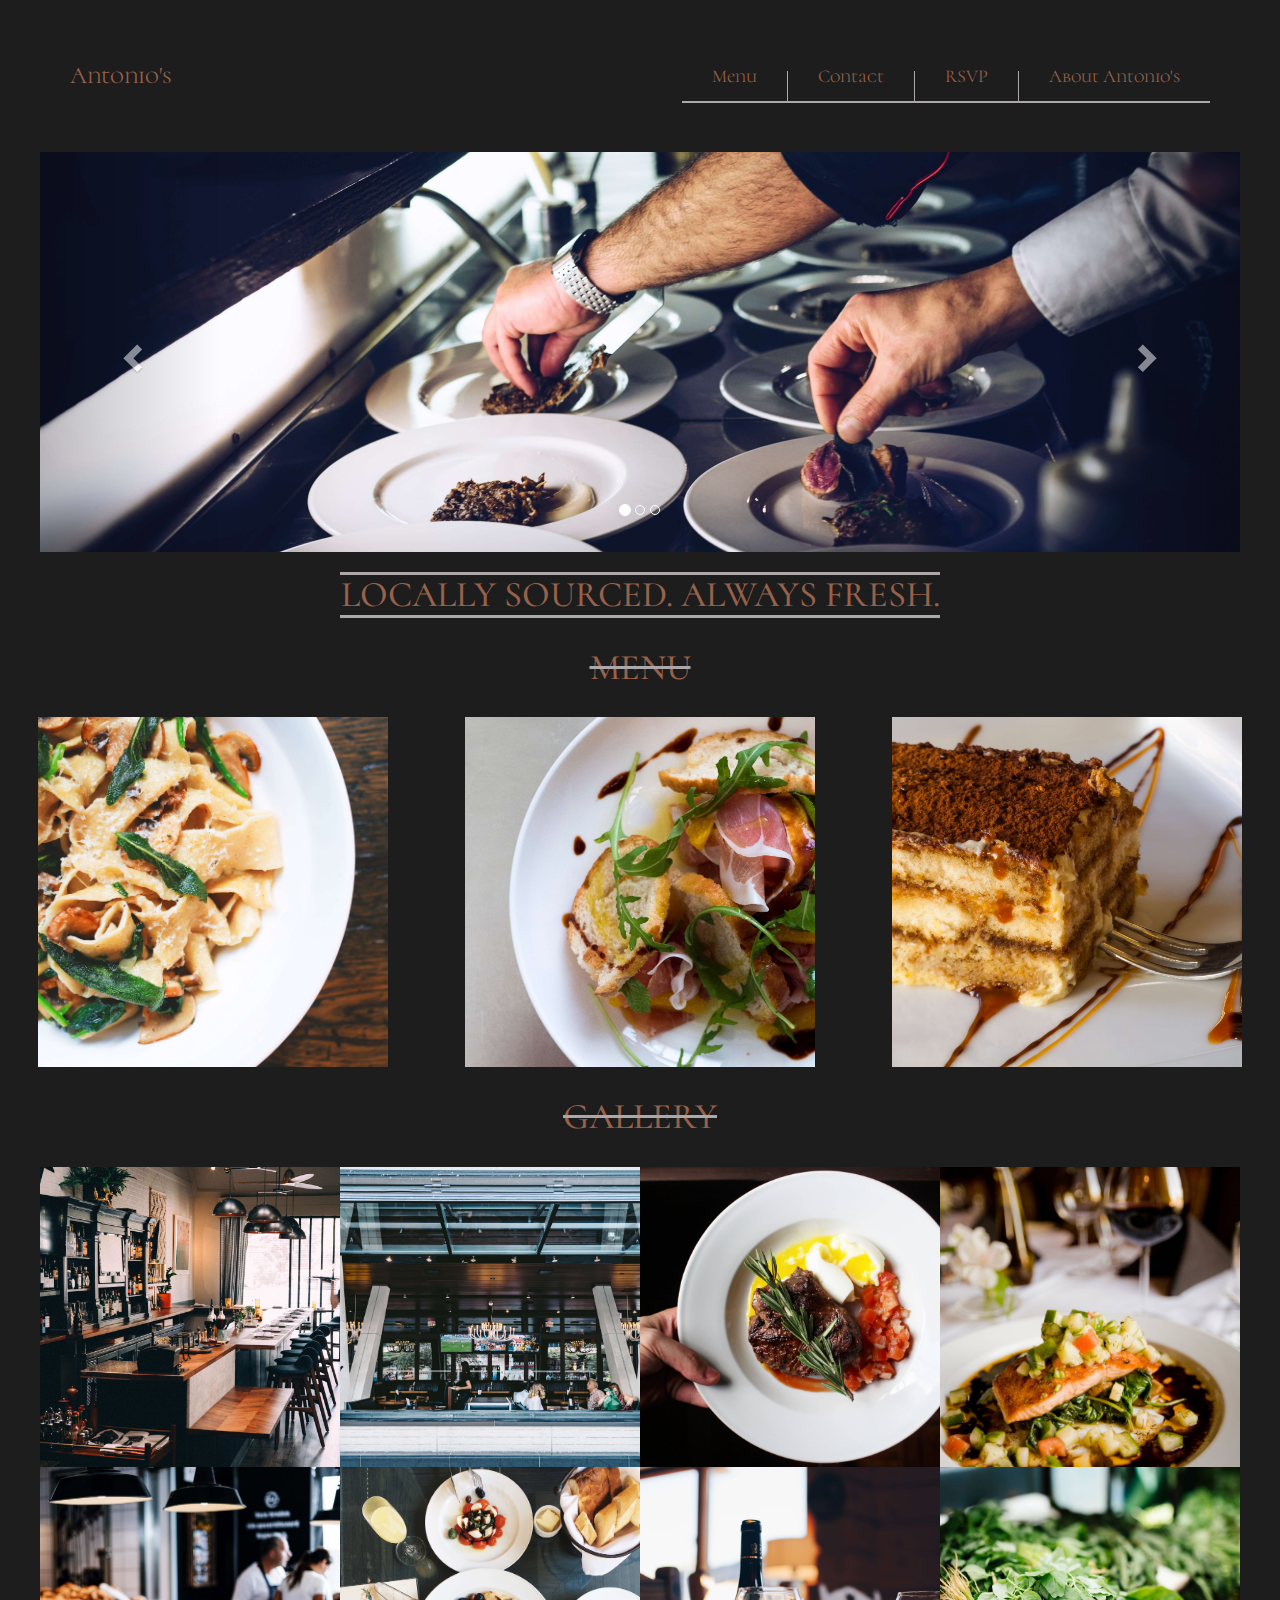
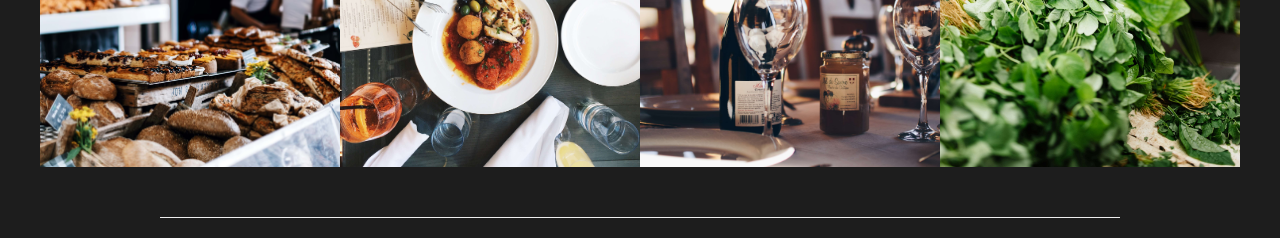
==== index.html @ 130f43a7 "added 'Gallery' to index.html. fixed index menu preview flex container (space-around). Added backgro" ====
<!DOCTYPE html>
<html>
<head>
    <meta charset="utf-8">
    <meta name="viewport" content="width=device-width, initial-scale=1.0">
    
    <title>Antonio's | Italian Cuisine</title>
    
    <link href="main.css" type="text/css" rel="stylesheet">
    
    <!-- GOOGLE FONTS -->
    <link href="https://fonts.googleapis.com/css?family=Cookie|Courgette|Cormorant+Unicase" rel="stylesheet">
    
    <!-- BOOTSTRAP -->
    <link rel="stylesheet" href="https://maxcdn.bootstrapcdn.com/bootstrap/3.3.7/css/bootstrap.min.css" integrity="sha384-BVYiiSIFeK1dGmJRAkycuHAHRg32OmUcww7on3RYdg4Va+PmSTsz/K68vbdEjh4u" crossorigin="anonymous">
</head>
<body>
<section id="navbar">
   <nav class="navbar content-container">
        <div class="container">
            <div class="navbar-header">
                <button type="button" class="navbar-toggle" data-toggle="collapse" data-target=".navbar-collapse" aria-expanded="false">
                    <span class="sr-only">Toggle navigation</span>
                    <span class="icon-bar"></span>
                    <span class="icon-bar"></span>
                    <span class="icon-bar"></span>
                </button>
                <a class="navbar-brand" href="#">Antonio's</a>
            </div>

                <!-- NAVBAR RIGHT -->
                <div class="collapse navbar-collapse navbar-collapse">
                    <ul class="nav navbar-nav navbar-right">
                        <li><a href="#">Menu</a></li>
                        <li><a href="#">Contact</a></li>
                        <li><a href="#">RSVP</a></li>
                        <li><a href="#">About Antonio's</a></li>
                    </ul>
                </div>
        </div><!-- .container -->
    </nav>
</section>

<section id="homepage">
   
    <div id="carousel-example-generic" class="carousel slide content-container" data-ride="carousel">
        <!-- INDICATORS -->
        <ol class="carousel-indicators">
            <li data-target="#carousel-example-generic" data-slide-to="0" class="active"></li>
            <li data-target="#carousel-example-generic" data-slide-to="1"></li>
            <li data-target="#carousel-example-generic" data-slide-to="2"></li>
        </ol>

        <!-- WRAPPER 4 SLIDES -->
        <div class="carousel-inner" role="listbox">
           
            <div class="item active" id="slide1">
                <img src="img/homepage.jpg" class="carousel-image">
            </div>
            
            <div class="item" id="slide2">
                <img src="img/extra7.jpg" class="carousel-image">
            </div>
            
            <div class="item" id="slide3">
                <img src="img/gallery1.jpg" class="carousel-image">
            </div>
            
        </div>

        <!-- CONTROLS -->
        <a class="left carousel-control" href="#carousel-example-generic" role="button" data-slide="prev">
            <span class="glyphicon glyphicon-chevron-left" aria-hidden="true"></span>
            <span class="sr-only">Previous</span>
        </a>
        <a class="right carousel-control" href="#carousel-example-generic" role="button" data-slide="next">
            <span class="glyphicon glyphicon-chevron-right" aria-hidden="true"></span>
            <span class="sr-only">Next</span>
        </a>
    </div>
    
    <div class="slogan">
        <h1>Locally sourced. always fresh.</h1>
    </div>
    
    <div class="section-header">
        <h1>Menu</h1>
    </div>
    
    <div class="menu-preview">
       
        <img src="img/menuitem2.jpg" class="menu-item1">
        <img src="img/menuitem3.jpg" class="menu-item2">
        <img src="img/menuitem5.jpg" class="menu-item3">
        
    </div>
    
</section>

<section id="gallery">
   
    <div class="section-header">
        <h1>Gallery</h1>
    </div>
    <div class="image-gallery-container">
        <div class="row1">
            <div class="gallery-photo">
                <img src="img/gallery1.jpg">
            </div>

            <div class="gallery-photo">
                <img src="img/gallery2.jpg">
            </div>

            <div class="gallery-photo">
                <img src="img/gallery3.jpg">
            </div>

            <div class="gallery-photo">
                <img src="img/gallery4.jpg">
            </div>
           
        </div>
        <!-- ROW 1 -->
        
        <div class="row2">
            <div class="gallery-photo">
                <img src="img/gallery5.jpg">
            </div>

            <div class="gallery-photo">
                <img src="img/gallery6.jpg">
            </div>

            <div class="gallery-photo">
                <img src="img/extra6.jpg">
            </div>

            <div class="gallery-photo">
                <img src="img/extra3.jpg">
            </div>  
        </div>
        <!-- ROW 2 -->
         
    </div>
    <!-- IMAGE GALLERY CONTAINER -->
</section> 
   
<section id="footer">
    <hr class="footer-hr">
    <footer>
        
    </footer>
</section>
    
<section class="scripts">
    <!-- JQUERY -->
    <script src="https://ajax.googleapis.com/ajax/libs/jquery/1.12.4/jquery.min.js"></script>
    <!-- Bootstrap JS -->
    <!-- Latest compiled and minified JavaScript -->
    <script src="https://maxcdn.bootstrapcdn.com/bootstrap/3.3.7/js/bootstrap.min.js" integrity="sha384-Tc5IQib027qvyjSMfHjOMaLkfuWVxZxUPnCJA7l2mCWNIpG9mGCD8wGNIcPD7Txa" crossorigin="anonymous"></script>
    <script src="test.js"></script>
</section>
</body>
</html>
---- main.css ----
/* VARIABLES */
#homepage .section-header, #gallery .section-header, #menu-page .specialty-container #section-header, #menu-page .menu-container .section-header {
  text-align: center;
  margin-top: 30px;
  margin-bottom: 30px;
  text-transform: uppercase;
  color: #97614a;
  text-decoration-line: line-through;
  text-decoration-style: solid;
  text-decoration-color: #aca7a8; }

#menu-page .menu-container .entree-container .entrees .menu-header, #menu-page .menu-container .appetizer-container .appetizers .menu-header, #menu-page .menu-container .dessert-container .desserts .menu-header {
  text-align: center;
  margin-top: 30px;
  margin-bottom: 30px;
  text-transform: uppercase;
  color: #aca7a8;
  text-decoration-line: line-through;
  text-decoration-style: solid;
  text-decoration-color: #97614a; }

html body {
  font-family: 'Cookie', cursive;
  font-family: 'Cormorant Unicase', serif;
  background: #1d1d1d; }

.content-container {
  margin-left: 40px;
  margin-right: 40px; }

#navbar {
  /* NAVBAR */ }
  #navbar .navbar {
    font-size: 18px;
    margin-top: 50px;
    margin-bottom: 50px; }
    #navbar .navbar .navbar-brand {
      font-size: 24px; }
    #navbar .navbar .navbar-right {
      border-bottom: 2px solid #aca7a8;
      position: relative;
      top: 20px; }
      #navbar .navbar .navbar-right li:nth-of-type(-n+3) {
        border-right: 1px solid #aca7a8; }
      #navbar .navbar .navbar-right li {
        height: 30px;
        position: relative; }
        #navbar .navbar .navbar-right li a:nth-of-type(-n+3) {
          padding-left: 30px;
          padding-right: 30px; }
        #navbar .navbar .navbar-right li a {
          position: relative;
          top: -20px; }
    #navbar .navbar a {
      color: #97614a; }

/* NAVBAR */
#homepage {
  /* MENU PREVIEW */ }
  #homepage #carousel-example-generic #slide1 img {
    width: 100%;
    height: 400px;
    object-fit: cover;
    object-position: 0px -240px; }
  #homepage #carousel-example-generic #slide2 img {
    width: 100%;
    height: 400px;
    object-fit: cover;
    object-position: 0px -248px; }
  #homepage #carousel-example-generic #slide3 img {
    width: 100%;
    height: 400px;
    object-fit: cover; }
  #homepage .slogan h1 {
    position: relative;
    width: 600px;
    left: 50%;
    transform: translateX(-50%);
    text-align: center;
    text-transform: uppercase;
    color: #97614a;
    border-top: 3px solid #aca7a8;
    border-bottom: 3px solid #aca7a8; }
  #homepage .menu-preview {
    display: flex;
    justify-content: space-around;
    flex-flow: row wrap; }
    #homepage .menu-preview .menu-item1::hover {
      background-color: rgba(255, 0, 0, 0.55); }
    #homepage .menu-preview .menu-item1 {
      width: 350px;
      height: 350px;
      object-fit: cover; }
    #homepage .menu-preview .menu-item2 {
      width: 350px;
      height: 350px;
      object-fit: cover; }
    #homepage .menu-preview .menu-item3 {
      width: 350px;
      height: 350px;
      object-fit: cover; }

/* HOMEPAGE */
#gallery {
  margin-bottom: 50px; }
  #gallery .image-gallery-container {
    position: relative;
    display: grid;
    justify-content: space-around; }
    #gallery .image-gallery-container .row1 {
      display: flex; }
    #gallery .image-gallery-container .row2 {
      display: flex; }
    #gallery .image-gallery-container .gallery-photo img {
      width: 300px;
      height: 300px;
      object-fit: cover; }

/* GALLERY */
#footer .footer-hr {
  width: 75%; }
#footer footer {
  background-color: white; }

/* FOOTER */
/* //MENU.HTML// */
#navbar .navbar {
  font-size: 18px; }
  #navbar .navbar .navbar-brand {
    font-size: 24px; }

#menu-page {
  /* SPECIALTY CONTAINER */
  /* MENU CONTAINER */ }
  #menu-page .specialty-container {
    position: relative;
    width: 100%;
    margin-bottom: 50px;
    /* SPECIALTIES */ }
    #menu-page .specialty-container .specialties {
      position: relative;
      /* SPECIALTY 1 */
      /* SPECIALTY 2 */
      /* SPECIALTY 3 */ }
      #menu-page .specialty-container .specialties .specialty1 {
        display: inline-block;
        position: relative; }
        #menu-page .specialty-container .specialties .specialty1 .specialty1-image {
          height: 350px;
          object-fit: cover;
          padding: 0;
          border: 2px solid white; }
        #menu-page .specialty-container .specialties .specialty1 .specialty1-description-container {
          position: relative; }
          #menu-page .specialty-container .specialties .specialty1 .specialty1-description-container .specialty1-description {
            position: absolute;
            top: 50%;
            color: #aca7a8;
            text-align: center;
            border: 2px solid white;
            align-self: center; }
      #menu-page .specialty-container .specialties .specialty2 {
        display: inline-block; }
        #menu-page .specialty-container .specialties .specialty2 .specialty2-image {
          height: 350px;
          object-fit: cover;
          padding: 0;
          border: 2px solid white; }
        #menu-page .specialty-container .specialties .specialty2 .specialty2-description {
          position: relative;
          color: #aca7a8;
          text-align: center;
          border: 2px solid white; }
      #menu-page .specialty-container .specialties .specialty3 .specialty3-image {
        height: 350px;
        object-fit: cover;
        padding: 0;
        border: 2px solid white; }
      #menu-page .specialty-container .specialties .specialty3 .specialty3-description {
        color: #aca7a8;
        text-align: center;
        border: 2px solid white; }
  #menu-page .menu-container {
    position: relative;
    display: inline-block;
    width: 100%;
    /* ENTREE CONTAINER */
    /* APPETIZER CONTAINER */
    /* DESSERT CONTAINER */ }
    #menu-page .menu-container .menu {
      position: inherit;
      display: flex;
      justify-content: space-around; }
    #menu-page .menu-container .entree-container {
      position: inherit;
      overflow: hidden;
      background: black;
      width: 375px;
      /* ENTREES */ }
      #menu-page .menu-container .entree-container .entrees {
        /* MENU HEADER */ }
        #menu-page .menu-container .entree-container .entrees .menu-header {
          position: relative;
          display: flex;
          background-image: url(img/food1.jpg);
          background-size: 600px;
          background-position: -155px -50px;
          height: 300px;
          margin: 0; }
          #menu-page .menu-container .entree-container .entrees .menu-header .image-overlay {
            background: rgba(0, 0, 0, 0.55);
            margin: 0;
            height: 100%;
            width: 100%;
            position: absolute;
            top: 0px; }
          #menu-page .menu-container .entree-container .entrees .menu-header h2 {
            margin: 0;
            z-index: 1;
            width: 100%;
            text-align: center; }
        #menu-page .menu-container .entree-container .entrees .menu-items {
          color: #aca7a8;
          padding: 10px; }
          #menu-page .menu-container .entree-container .entrees .menu-items li {
            list-style: none; }
    #menu-page .menu-container .appetizer-container {
      position: inherit;
      overflow: hidden;
      width: 375px;
      background: black;
      /* APPETIZERS */ }
      #menu-page .menu-container .appetizer-container .appetizers .menu-header {
        position: relative;
        display: flex;
        background-image: url(img/food4.jpg);
        background-position: center;
        background-size: cover;
        height: 300px;
        margin: 0; }
        #menu-page .menu-container .appetizer-container .appetizers .menu-header h2 {
          margin: 0;
          text-align: center;
          width: 100%;
          z-index: 1; }
        #menu-page .menu-container .appetizer-container .appetizers .menu-header .image-overlay {
          background: rgba(0, 0, 0, 0.55);
          margin: 0;
          height: 100%;
          width: 100%;
          position: absolute;
          top: 0px; }
      #menu-page .menu-container .appetizer-container .appetizers img {
        width: 100%;
        height: 300px;
        object-fit: cover;
        position: relative;
        top: -70px; }
      #menu-page .menu-container .appetizer-container .appetizers .menu-items {
        color: #aca7a8;
        padding: 10px; }
        #menu-page .menu-container .appetizer-container .appetizers .menu-items li {
          list-style: none; }
    #menu-page .menu-container .dessert-container {
      position: inherit;
      overflow: hidden;
      background: black;
      width: 375px;
      /* DESSERTS */ }
      #menu-page .menu-container .dessert-container .desserts .menu-header {
        position: relative;
        display: flex;
        background-image: url(img/food3.jpg);
        background-position: center;
        background-size: cover;
        height: 300px;
        margin: 0; }
        #menu-page .menu-container .dessert-container .desserts .menu-header .image-overlay {
          background: rgba(0, 0, 0, 0.55);
          margin: 0;
          height: 100%;
          width: 100%;
          position: absolute;
          top: 0px; }
        #menu-page .menu-container .dessert-container .desserts .menu-header h2 {
          margin: 0;
          text-align: center;
          width: 100%;
          z-index: 1; }
      #menu-page .menu-container .dessert-container .desserts img {
        width: 100%;
        height: 300px;
        object-fit: cover;
        position: relative;
        top: -70px; }
      #menu-page .menu-container .dessert-container .desserts .menu-items {
        color: #aca7a8;
        padding: 10px; }
        #menu-page .menu-container .dessert-container .desserts .menu-items li {
          list-style: none; }

/* MENU PAGE */
/* GALLERY */

/*# sourceMappingURL=main.css.map */
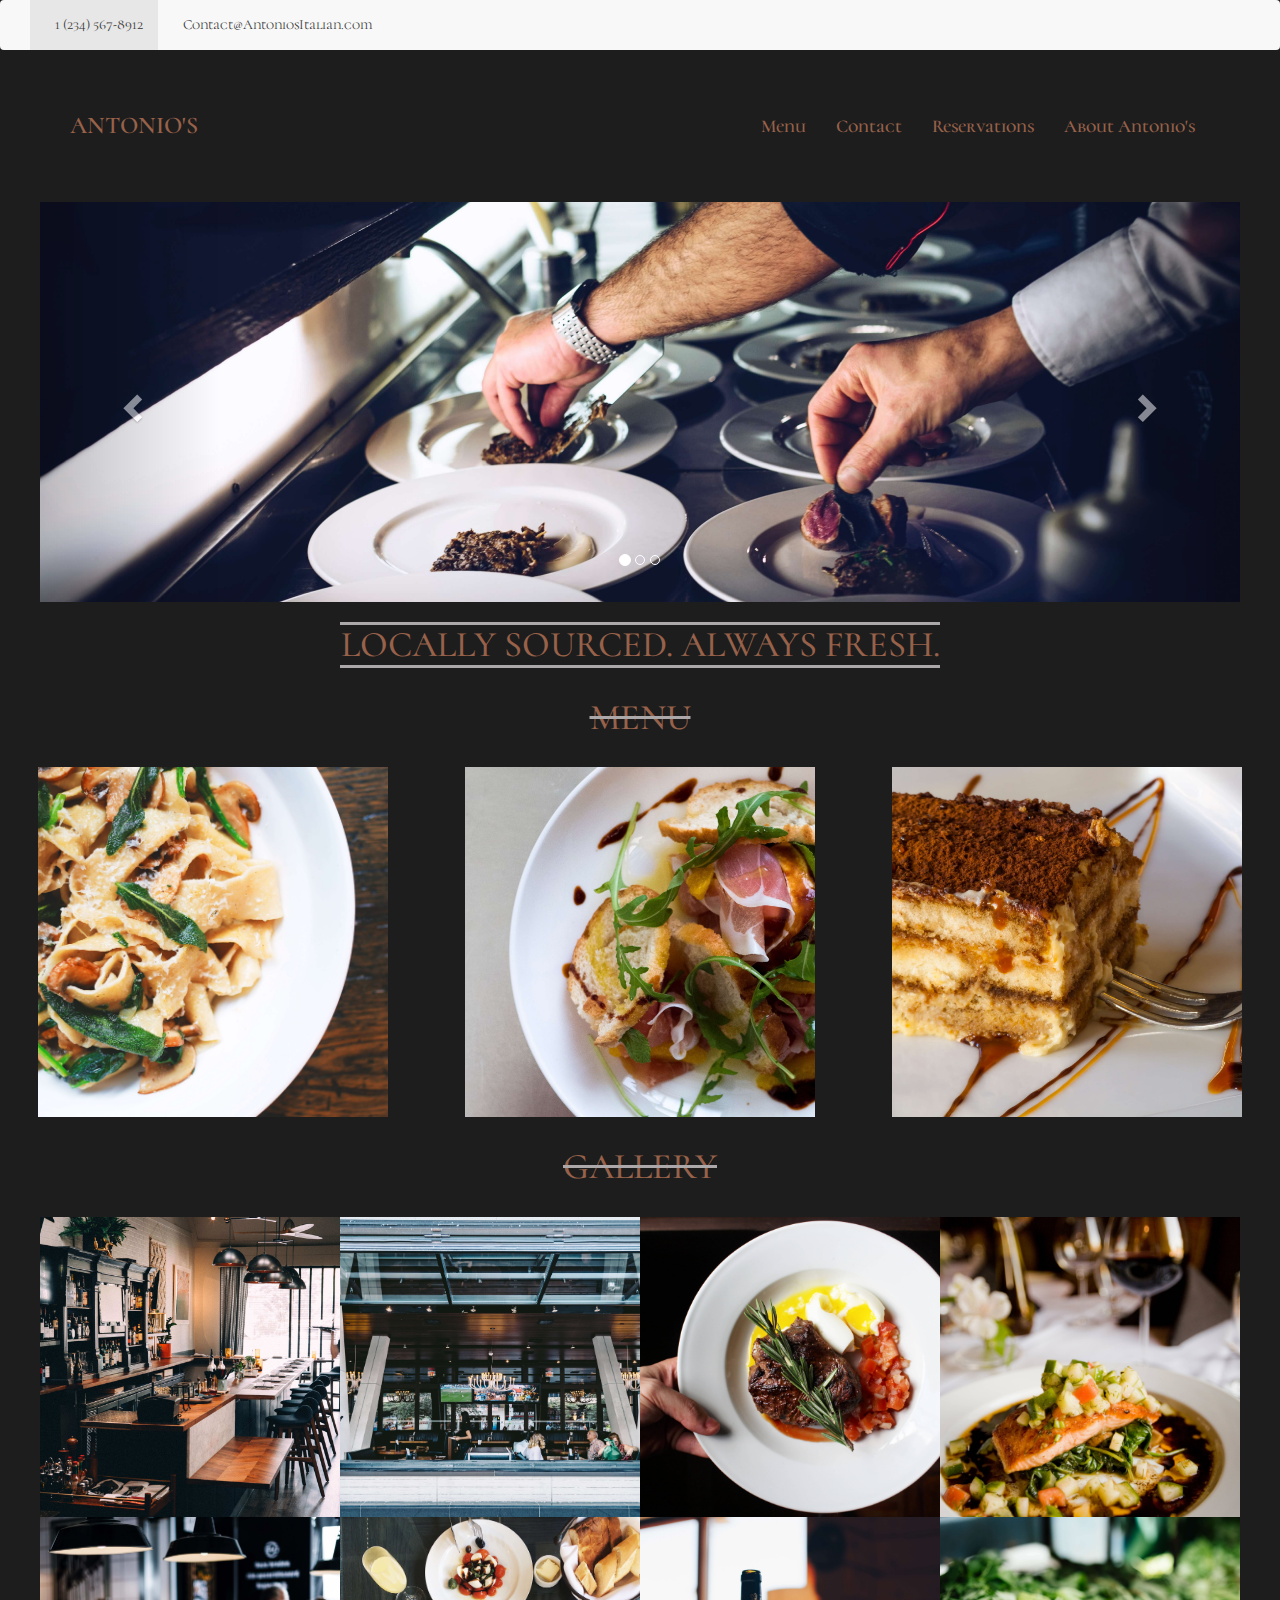
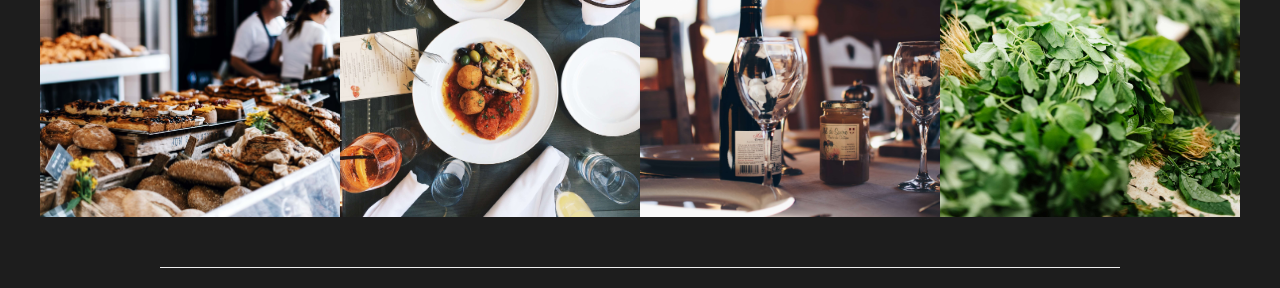
==== commit b66f0c46: "Added contact page, all links except for rsvp work" ====
--- a/index.html
+++ b/index.html
@@ -11,10 +11,29 @@
     <!-- GOOGLE FONTS -->
     <link href="https://fonts.googleapis.com/css?family=Cookie|Courgette|Cormorant+Unicase" rel="stylesheet">
     
+    <!-- FONT AWESOME -->
+    <link rel="stylesheet" href="https://use.fontawesome.com/releases/v5.0.13/css/all.css" integrity="sha384-DNOHZ68U8hZfKXOrtjWvjxusGo9WQnrNx2sqG0tfsghAvtVlRW3tvkXWZh58N9jp" crossorigin="anonymous">
+    
     <!-- BOOTSTRAP -->
     <link rel="stylesheet" href="https://maxcdn.bootstrapcdn.com/bootstrap/3.3.7/css/bootstrap.min.css" integrity="sha384-BVYiiSIFeK1dGmJRAkycuHAHRg32OmUcww7on3RYdg4Va+PmSTsz/K68vbdEjh4u" crossorigin="anonymous">
 </head>
 <body>
+
+<section id="topnavbar">
+    <nav class="navbar navbar-default">
+        <div class="container-fluid">
+            <div class="collapse navbar-collapse" id="bs-example-navbar-collapse-1">
+                <ul class="nav navbar-nav">
+                    <li class="active"><a><i class="fas fa-phone fa-lg"></i>  1 (234) 567-8912<span class="sr-only">(current)</span></a></li>
+                    <li><a href="/contact.html"><i class="fas fa-envelope fa-lg"></i> Contact@AntoniosItalian.com</a></li>
+                    <li><a href="https://www.facebook.com"><i class="fab fa-facebook-square fa-lg"></i></a></li>
+                    <li><a href="https://www.instagram.com/"><i class="fab fa-instagram fa-lg"></i></a></li>
+                </ul>
+            </div><!-- /.navbar-collapse -->
+        </div><!-- /.container-fluid -->
+    </nav>
+</section>
+
 <section id="navbar">
    <nav class="navbar content-container">
         <div class="container">
@@ -25,16 +44,16 @@
                     <span class="icon-bar"></span>
                     <span class="icon-bar"></span>
                 </button>
-                <a class="navbar-brand" href="#">Antonio's</a>
+                <a class="navbar-brand" href="/index.html">Antonio's</a>
             </div>
 
                 <!-- NAVBAR RIGHT -->
                 <div class="collapse navbar-collapse navbar-collapse">
                     <ul class="nav navbar-nav navbar-right">
-                        <li><a href="#">Menu</a></li>
-                        <li><a href="#">Contact</a></li>
-                        <li><a href="#">RSVP</a></li>
-                        <li><a href="#">About Antonio's</a></li>
+                        <li><a href="/menu.html">Menu</a></li>
+                        <li><a href="/contact.html">Contact</a></li>
+                        <li><a href="#">Reservations</a></li>
+                        <li><a href="/about.html">About Antonio's</a></li>
                     </ul>
                 </div>
         </div><!-- .container -->
--- a/main.css
+++ b/main.css
@@ -1,5 +1,5 @@
 /* VARIABLES */
-#homepage .section-header, #gallery .section-header, #menu-page .specialty-container #section-header, #menu-page .menu-container .section-header {
+#homepage .section-header, #gallery .section-header, #menu-page .specialty-container #section-header, #menu-page .menu-container .section-header, #about .about-container .about-header, #about .testimonials .testimonial-header, #contact .contact-header {
   text-align: center;
   margin-top: 30px;
   margin-bottom: 30px;
@@ -9,45 +9,57 @@
   text-decoration-style: solid;
   text-decoration-color: #aca7a8; }
 
-#menu-page .menu-container .entree-container .entrees .menu-header, #menu-page .menu-container .appetizer-container .appetizers .menu-header, #menu-page .menu-container .dessert-container .desserts .menu-header {
+#menu-page .menu-container .entree-container .entrees .menu-header, #menu-page .menu-container .appetizer-container .appetizers .menu-header, #menu-page .menu-container .dessert-container .desserts .menu-header, #about .testimonials .testimonial-subheader {
   text-align: center;
   margin-top: 30px;
   margin-bottom: 30px;
   text-transform: uppercase;
-  color: #aca7a8;
+  color: #ffffff;
   text-decoration-line: line-through;
   text-decoration-style: solid;
   text-decoration-color: #97614a; }
 
 html body {
-  font-family: 'Cookie', cursive;
   font-family: 'Cormorant Unicase', serif;
   background: #1d1d1d; }
 
 .content-container {
   margin-left: 40px;
   margin-right: 40px; }
+
+#topnavbar {
+  /* ICONS */ }
+  #topnavbar nav {
+    border: none; }
+  #topnavbar li a {
+    color: #363636; }
+  #topnavbar li i {
+    padding-left: 5px;
+    padding-right: 5px; }
+  #topnavbar .fa-lg {
+    color: #97614a; }
 
 #navbar {
   /* NAVBAR */ }
   #navbar .navbar {
     font-size: 18px;
+    font-weight: 600;
     margin-top: 50px;
     margin-bottom: 50px; }
     #navbar .navbar .navbar-brand {
-      font-size: 24px; }
+      font-size: 24px;
+      text-transform: uppercase; }
     #navbar .navbar .navbar-right {
-      border-bottom: 2px solid #aca7a8;
       position: relative;
       top: 20px; }
-      #navbar .navbar .navbar-right li:nth-of-type(-n+3) {
-        border-right: 1px solid #aca7a8; }
       #navbar .navbar .navbar-right li {
         height: 30px;
         position: relative; }
-        #navbar .navbar .navbar-right li a:nth-of-type(-n+3) {
-          padding-left: 30px;
-          padding-right: 30px; }
+        #navbar .navbar .navbar-right li a:focus {
+          background-color: unset; }
+        #navbar .navbar .navbar-right li a:hover {
+          background-color: unset;
+          text-decoration: underline; }
         #navbar .navbar .navbar-right li a {
           position: relative;
           top: -20px; }
@@ -130,56 +142,43 @@
     font-size: 24px; }
 
 #menu-page {
-  /* SPECIALTY CONTAINER */
   /* MENU CONTAINER */ }
-  #menu-page .specialty-container {
-    position: relative;
-    width: 100%;
-    margin-bottom: 50px;
-    /* SPECIALTIES */ }
-    #menu-page .specialty-container .specialties {
+  #menu-page .table {
+    width: 100%;
+    /*td:nth-of-type(2n) {
+        background: white;
+    }*/ }
+    #menu-page .table td {
+      width: 50%;
+      height: 100%;
+      border-top: none;
       position: relative;
-      /* SPECIALTY 1 */
-      /* SPECIALTY 2 */
-      /* SPECIALTY 3 */ }
-      #menu-page .specialty-container .specialties .specialty1 {
-        display: inline-block;
-        position: relative; }
-        #menu-page .specialty-container .specialties .specialty1 .specialty1-image {
-          height: 350px;
-          object-fit: cover;
-          padding: 0;
-          border: 2px solid white; }
-        #menu-page .specialty-container .specialties .specialty1 .specialty1-description-container {
-          position: relative; }
-          #menu-page .specialty-container .specialties .specialty1 .specialty1-description-container .specialty1-description {
-            position: absolute;
-            top: 50%;
-            color: #aca7a8;
-            text-align: center;
-            border: 2px solid white;
-            align-self: center; }
-      #menu-page .specialty-container .specialties .specialty2 {
-        display: inline-block; }
-        #menu-page .specialty-container .specialties .specialty2 .specialty2-image {
-          height: 350px;
-          object-fit: cover;
-          padding: 0;
-          border: 2px solid white; }
-        #menu-page .specialty-container .specialties .specialty2 .specialty2-description {
-          position: relative;
-          color: #aca7a8;
-          text-align: center;
-          border: 2px solid white; }
-      #menu-page .specialty-container .specialties .specialty3 .specialty3-image {
+      padding: 0; }
+      #menu-page .table td div {
+        text-align: center;
+        color: #aca7a8;
+        width: 50%;
+        height: 50%;
+        overflow: auto;
+        margin: auto;
+        position: absolute;
+        padding-top: 30px;
+        padding-bottom: 30px;
+        top: 0;
+        left: 0;
+        bottom: 0;
+        right: 0; }
+      #menu-page .table td img {
+        width: 100%;
         height: 350px;
         object-fit: cover;
         padding: 0;
         border: 2px solid white; }
-      #menu-page .specialty-container .specialties .specialty3 .specialty3-description {
-        color: #aca7a8;
-        text-align: center;
-        border: 2px solid white; }
+  #menu-page .specialty-container {
+    position: relative;
+    width: 100%;
+    margin-bottom: 50px;
+    /* SPECIALTY CONTAINER */ }
   #menu-page .menu-container {
     position: relative;
     display: inline-block;
@@ -195,7 +194,7 @@
       position: inherit;
       overflow: hidden;
       background: black;
-      width: 375px;
+      width: 400px;
       /* ENTREES */ }
       #menu-page .menu-container .entree-container .entrees {
         /* MENU HEADER */ }
@@ -208,26 +207,33 @@
           height: 300px;
           margin: 0; }
           #menu-page .menu-container .entree-container .entrees .menu-header .image-overlay {
-            background: rgba(0, 0, 0, 0.55);
+            background: rgba(0, 0, 0, 0.35);
             margin: 0;
             height: 100%;
             width: 100%;
             position: absolute;
             top: 0px; }
           #menu-page .menu-container .entree-container .entrees .menu-header h2 {
-            margin: 0;
+            margin: 20px;
             z-index: 1;
             width: 100%;
             text-align: center; }
         #menu-page .menu-container .entree-container .entrees .menu-items {
-          color: #aca7a8;
           padding: 10px; }
           #menu-page .menu-container .entree-container .entrees .menu-items li {
-            list-style: none; }
+            list-style: none;
+            color: #d1d1d1; }
+            #menu-page .menu-container .entree-container .entrees .menu-items li h4 {
+              color: #a3a3a3;
+              text-transform: uppercase; }
+              #menu-page .menu-container .entree-container .entrees .menu-items li h4 .total {
+                color: #97614a; }
+            #menu-page .menu-container .entree-container .entrees .menu-items li p {
+              font-size: 16px; }
     #menu-page .menu-container .appetizer-container {
       position: inherit;
       overflow: hidden;
-      width: 375px;
+      width: 400px;
       background: black;
       /* APPETIZERS */ }
       #menu-page .menu-container .appetizer-container .appetizers .menu-header {
@@ -239,12 +245,12 @@
         height: 300px;
         margin: 0; }
         #menu-page .menu-container .appetizer-container .appetizers .menu-header h2 {
-          margin: 0;
+          margin: 20px;
           text-align: center;
           width: 100%;
           z-index: 1; }
         #menu-page .menu-container .appetizer-container .appetizers .menu-header .image-overlay {
-          background: rgba(0, 0, 0, 0.55);
+          background: rgba(0, 0, 0, 0.35);
           margin: 0;
           height: 100%;
           width: 100%;
@@ -257,15 +263,22 @@
         position: relative;
         top: -70px; }
       #menu-page .menu-container .appetizer-container .appetizers .menu-items {
-        color: #aca7a8;
         padding: 10px; }
         #menu-page .menu-container .appetizer-container .appetizers .menu-items li {
-          list-style: none; }
+          list-style: none;
+          color: #d1d1d1; }
+          #menu-page .menu-container .appetizer-container .appetizers .menu-items li h4 {
+            color: #a3a3a3;
+            text-transform: uppercase; }
+            #menu-page .menu-container .appetizer-container .appetizers .menu-items li h4 .total {
+              color: #97614a; }
+          #menu-page .menu-container .appetizer-container .appetizers .menu-items li p {
+            font-size: 16px; }
     #menu-page .menu-container .dessert-container {
       position: inherit;
       overflow: hidden;
       background: black;
-      width: 375px;
+      width: 400px;
       /* DESSERTS */ }
       #menu-page .menu-container .dessert-container .desserts .menu-header {
         position: relative;
@@ -276,14 +289,14 @@
         height: 300px;
         margin: 0; }
         #menu-page .menu-container .dessert-container .desserts .menu-header .image-overlay {
-          background: rgba(0, 0, 0, 0.55);
+          background: rgba(0, 0, 0, 0.35);
           margin: 0;
           height: 100%;
           width: 100%;
           position: absolute;
           top: 0px; }
         #menu-page .menu-container .dessert-container .desserts .menu-header h2 {
-          margin: 0;
+          margin: 20px;
           text-align: center;
           width: 100%;
           z-index: 1; }
@@ -294,12 +307,108 @@
         position: relative;
         top: -70px; }
       #menu-page .menu-container .dessert-container .desserts .menu-items {
-        color: #aca7a8;
         padding: 10px; }
         #menu-page .menu-container .dessert-container .desserts .menu-items li {
-          list-style: none; }
+          list-style: none;
+          color: #d1d1d1; }
+          #menu-page .menu-container .dessert-container .desserts .menu-items li h4 {
+            color: #a3a3a3;
+            text-transform: uppercase; }
+            #menu-page .menu-container .dessert-container .desserts .menu-items li h4 .total {
+              color: #97614a; }
+          #menu-page .menu-container .dessert-container .desserts .menu-items li p {
+            font-size: 16px; }
 
 /* MENU PAGE */
-/* GALLERY */
+/* //ABOUT.HTML// */
+#about {
+  /* TESTIMONIALS */ }
+  #about .about-container .row {
+    padding: 40px; }
+  #about .about-container .about-paragraph {
+    font-size: 18px;
+    color: #363636;
+    padding: 10px;
+    border: 20px double #d2cfd0;
+    background-color: #f4f4f4; }
+  #about .about-container .about-slide1 {
+    /* CAROUSEL INNER */ }
+    #about .about-container .about-slide1 .ci1 .item p {
+      position: absolute;
+      display: inline-table;
+      left: 50%;
+      transform: translateX(-50%);
+      bottom: 0;
+      text-align: center;
+      color: black;
+      background: white;
+      font-size: 16px; }
+  #about .all-testimonials {
+    position: relative;
+    height: 100%;
+    width: 700px;
+    left: 50%;
+    transform: translateX(-50%);
+    background-color: #f4f4f4;
+    margin-bottom: 40px;
+    border: 20px double #d2cfd0; }
+    #about .all-testimonials .testimonial1 {
+      width: 100%;
+      padding: 10px; }
+      #about .all-testimonials .testimonial1 p {
+        font-size: 18px;
+        color: #363636; }
+      #about .all-testimonials .testimonial1 h4 {
+        text-align: center;
+        color: #97614a; }
+    #about .all-testimonials .testimonial2 {
+      width: 100%;
+      padding: 10px; }
+      #about .all-testimonials .testimonial2 p {
+        font-size: 18px;
+        color: #363636; }
+      #about .all-testimonials .testimonial2 h4 {
+        text-align: center;
+        color: #97614a; }
+    #about .all-testimonials .testimonial3 {
+      width: 100%;
+      padding: 10px; }
+      #about .all-testimonials .testimonial3 p {
+        font-size: 18px;
+        color: #363636; }
+      #about .all-testimonials .testimonial3 h4 {
+        text-align: center;
+        color: #97614a; }
+
+/* ABOUT */
+/* //CONTACT.HTML// */
+#contact {
+  width: 100%; }
+  #contact .info-paragraph {
+    position: relative;
+    width: 500px;
+    margin: 0 auto 30px;
+    font-size: 18px;
+    color: #f4f4f4;
+    text-align: center; }
+  #contact .form {
+    position: relative;
+    width: 500px;
+    margin: 0 auto;
+    padding: 10px;
+    background: #f4f4f4;
+    border: 20px double #d2cfd0; }
+    #contact .form input, #contact .form textarea {
+      display: block;
+      margin-bottom: 15px;
+      padding: 5px;
+      width: 100%;
+      max-width: 100%; }
+    #contact .form button {
+      position: relative;
+      border-radius: 15px;
+      width: 80px;
+      left: 50%;
+      transform: translateX(-50%); }
 
 /*# sourceMappingURL=main.css.map */
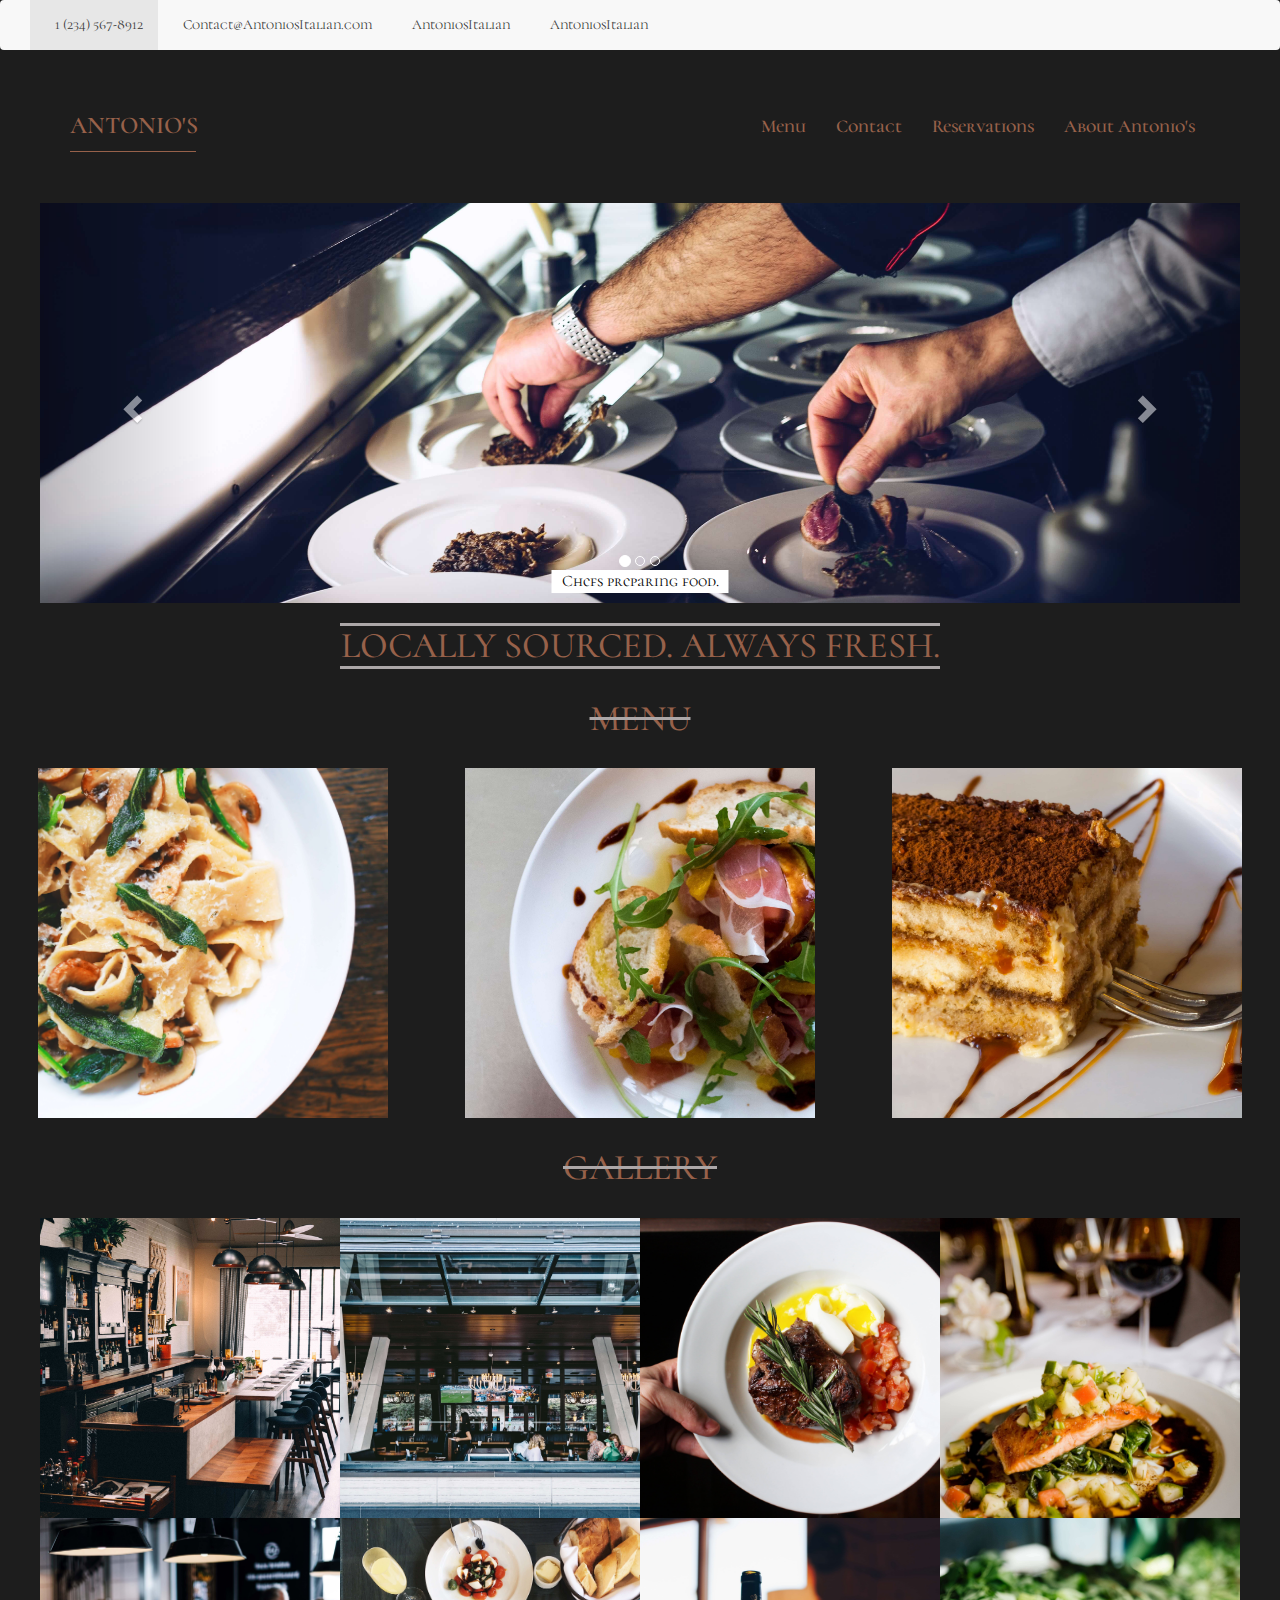
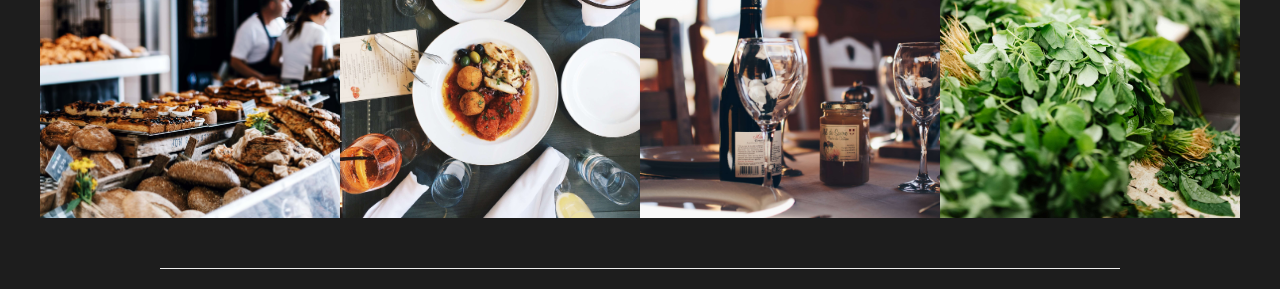
==== commit b9b3f9e5: "Fixed spaces between navbar icons and text. Added bottom border to navbar brand, captions to index p" ====
--- a/index.html
+++ b/index.html
@@ -26,8 +26,8 @@
                 <ul class="nav navbar-nav">
                     <li class="active"><a><i class="fas fa-phone fa-lg"></i>  1 (234) 567-8912<span class="sr-only">(current)</span></a></li>
                     <li><a href="/contact.html"><i class="fas fa-envelope fa-lg"></i> Contact@AntoniosItalian.com</a></li>
-                    <li><a href="https://www.facebook.com"><i class="fab fa-facebook-square fa-lg"></i></a></li>
-                    <li><a href="https://www.instagram.com/"><i class="fab fa-instagram fa-lg"></i></a></li>
+                    <li><a href="https://www.facebook.com"><i class="fab fa-facebook-square fa-lg"></i> AntoniosItalian</a></li>
+                    <li><a href="https://www.instagram.com/"><i class="fab fa-instagram fa-lg"></i> AntoniosItalian</a></li>
                 </ul>
             </div><!-- /.navbar-collapse -->
         </div><!-- /.container-fluid -->
@@ -75,14 +75,17 @@
            
             <div class="item active" id="slide1">
                 <img src="img/homepage.jpg" class="carousel-image">
+                <p>Chefs preparing food.</p>
             </div>
             
             <div class="item" id="slide2">
                 <img src="img/extra7.jpg" class="carousel-image">
+                <p>Clovers and Tilapia over Salmon.</p>
             </div>
             
             <div class="item" id="slide3">
                 <img src="img/gallery1.jpg" class="carousel-image">
+                <p>Bar Area.</p>
             </div>
             
         </div>
@@ -107,7 +110,7 @@
     </div>
     
     <div class="menu-preview">
-       
+           
         <img src="img/menuitem2.jpg" class="menu-item1">
         <img src="img/menuitem3.jpg" class="menu-item2">
         <img src="img/menuitem5.jpg" class="menu-item3">
--- a/main.css
+++ b/main.css
@@ -46,6 +46,11 @@
     font-weight: 600;
     margin-top: 50px;
     margin-bottom: 50px; }
+    #navbar .navbar .navbar-header {
+      border-bottom: 1px solid #97614a;
+      width: 126px; }
+      #navbar .navbar .navbar-header .icon-bar {
+        background: #97614a; }
     #navbar .navbar .navbar-brand {
       font-size: 24px;
       text-transform: uppercase; }
@@ -74,15 +79,48 @@
     height: 400px;
     object-fit: cover;
     object-position: 0px -240px; }
+  #homepage #carousel-example-generic #slide1 p {
+    position: absolute;
+    display: inline-table;
+    left: 50%;
+    transform: translateX(-50%);
+    bottom: 0;
+    text-align: center;
+    color: black;
+    background: white;
+    font-size: 16px;
+    padding: 0 10px; }
   #homepage #carousel-example-generic #slide2 img {
     width: 100%;
     height: 400px;
     object-fit: cover;
     object-position: 0px -248px; }
+  #homepage #carousel-example-generic #slide2 p {
+    position: absolute;
+    display: inline-table;
+    left: 50%;
+    transform: translateX(-50%);
+    bottom: 0;
+    text-align: center;
+    color: black;
+    background: white;
+    font-size: 16px;
+    padding: 0 10px; }
   #homepage #carousel-example-generic #slide3 img {
     width: 100%;
     height: 400px;
     object-fit: cover; }
+  #homepage #carousel-example-generic #slide3 p {
+    position: absolute;
+    display: inline-table;
+    left: 50%;
+    transform: translateX(-50%);
+    bottom: 0;
+    text-align: center;
+    color: black;
+    background: white;
+    font-size: 16px;
+    padding: 0 10px; }
   #homepage .slogan h1 {
     position: relative;
     width: 600px;
@@ -97,8 +135,8 @@
     display: flex;
     justify-content: space-around;
     flex-flow: row wrap; }
-    #homepage .menu-preview .menu-item1::hover {
-      background-color: rgba(255, 0, 0, 0.55); }
+    #homepage .menu-preview .menu-item1:hover {
+      background-size: 110%; }
     #homepage .menu-preview .menu-item1 {
       width: 350px;
       height: 350px;
@@ -142,6 +180,7 @@
     font-size: 24px; }
 
 #menu-page {
+  /* TABLE */
   /* MENU CONTAINER */ }
   #menu-page .table {
     width: 100%;
@@ -156,9 +195,9 @@
       padding: 0; }
       #menu-page .table td div {
         text-align: center;
-        color: #aca7a8;
-        width: 50%;
-        height: 50%;
+        color: #363636;
+        width: 70%;
+        height: 70%;
         overflow: auto;
         margin: auto;
         position: absolute;
@@ -168,12 +207,20 @@
         left: 0;
         bottom: 0;
         right: 0; }
+        #menu-page .table td div h3 {
+          text-transform: uppercase; }
+        #menu-page .table td div p {
+          margin-bottom: 20px;
+          font-size: 16px; }
+        #menu-page .table td div h4 {
+          color: #97614a; }
       #menu-page .table td img {
         width: 100%;
         height: 350px;
         object-fit: cover;
-        padding: 0;
-        border: 2px solid white; }
+        padding: 0; }
+    #menu-page .table .background {
+      background: #f4f4f4; }
   #menu-page .specialty-container {
     position: relative;
     width: 100%;
@@ -342,7 +389,8 @@
       text-align: center;
       color: black;
       background: white;
-      font-size: 16px; }
+      font-size: 16px;
+      padding: 0 10px; }
   #about .all-testimonials {
     position: relative;
     height: 100%;
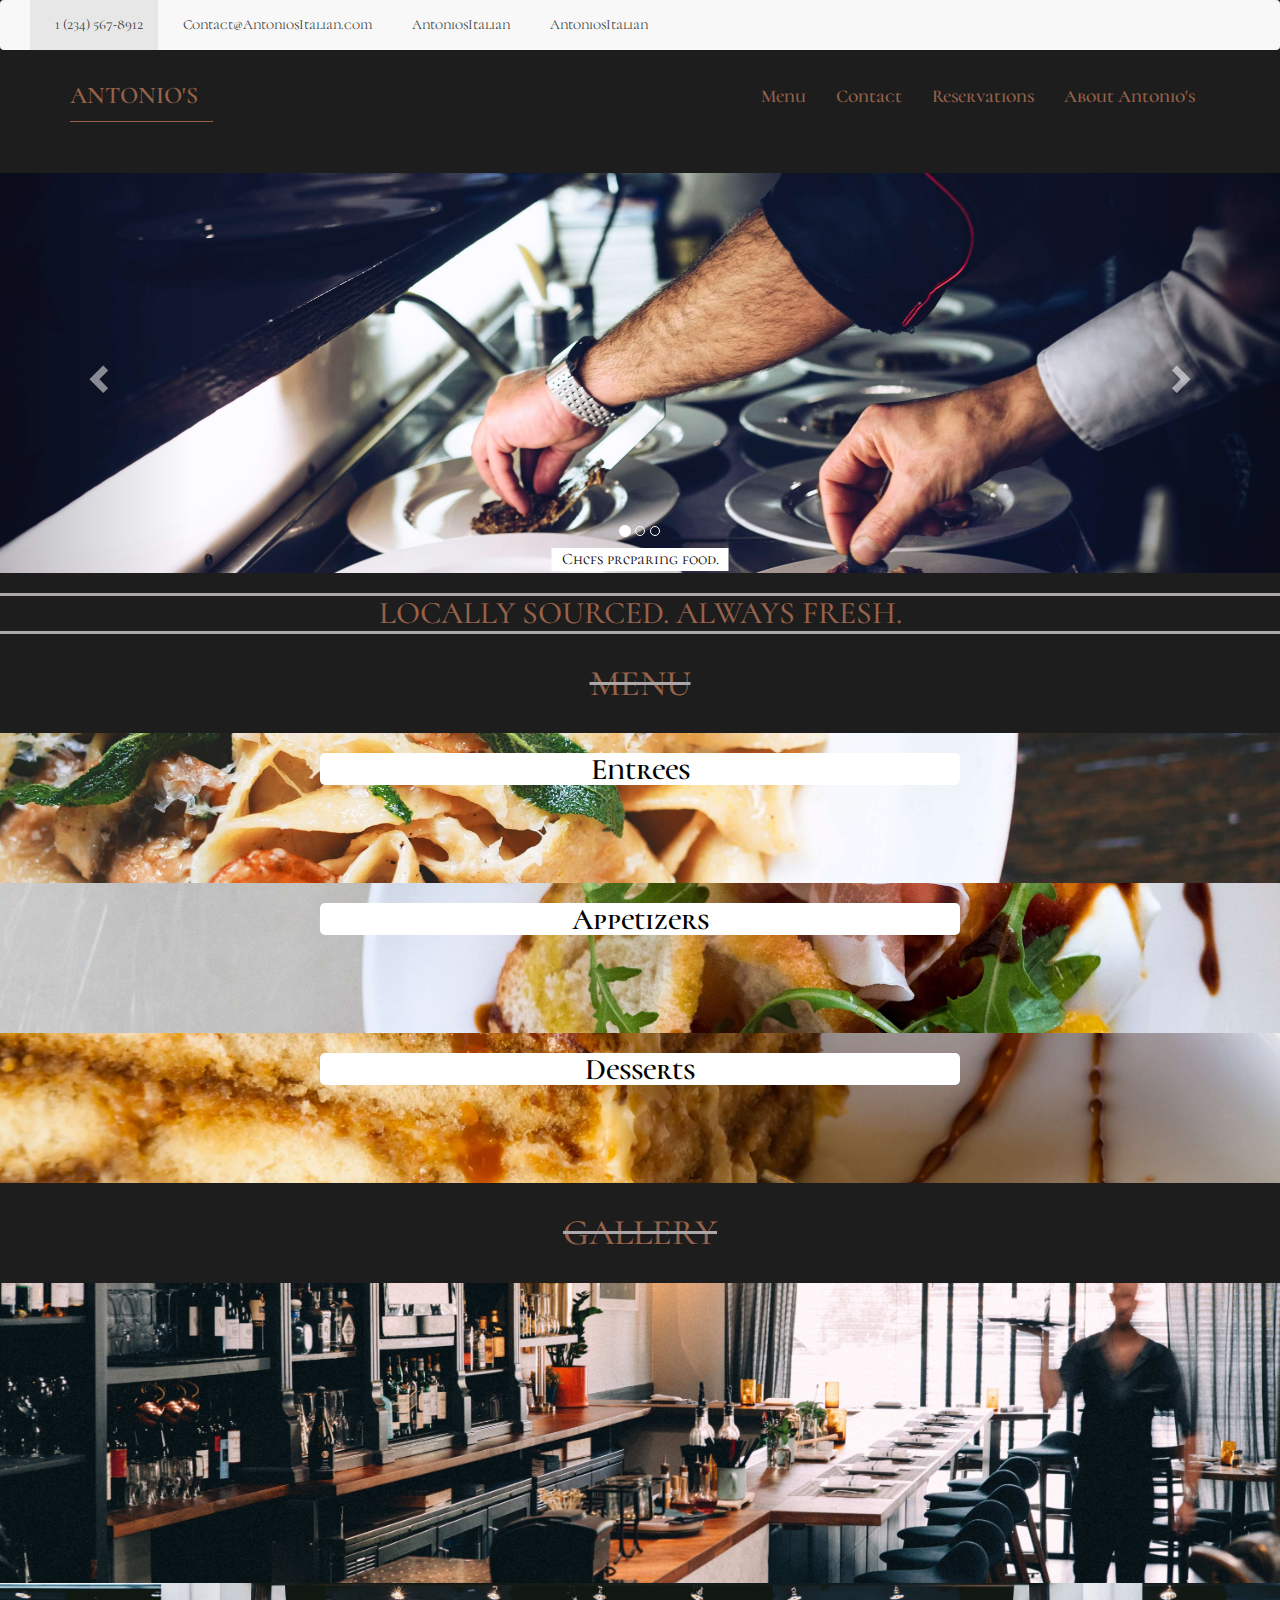
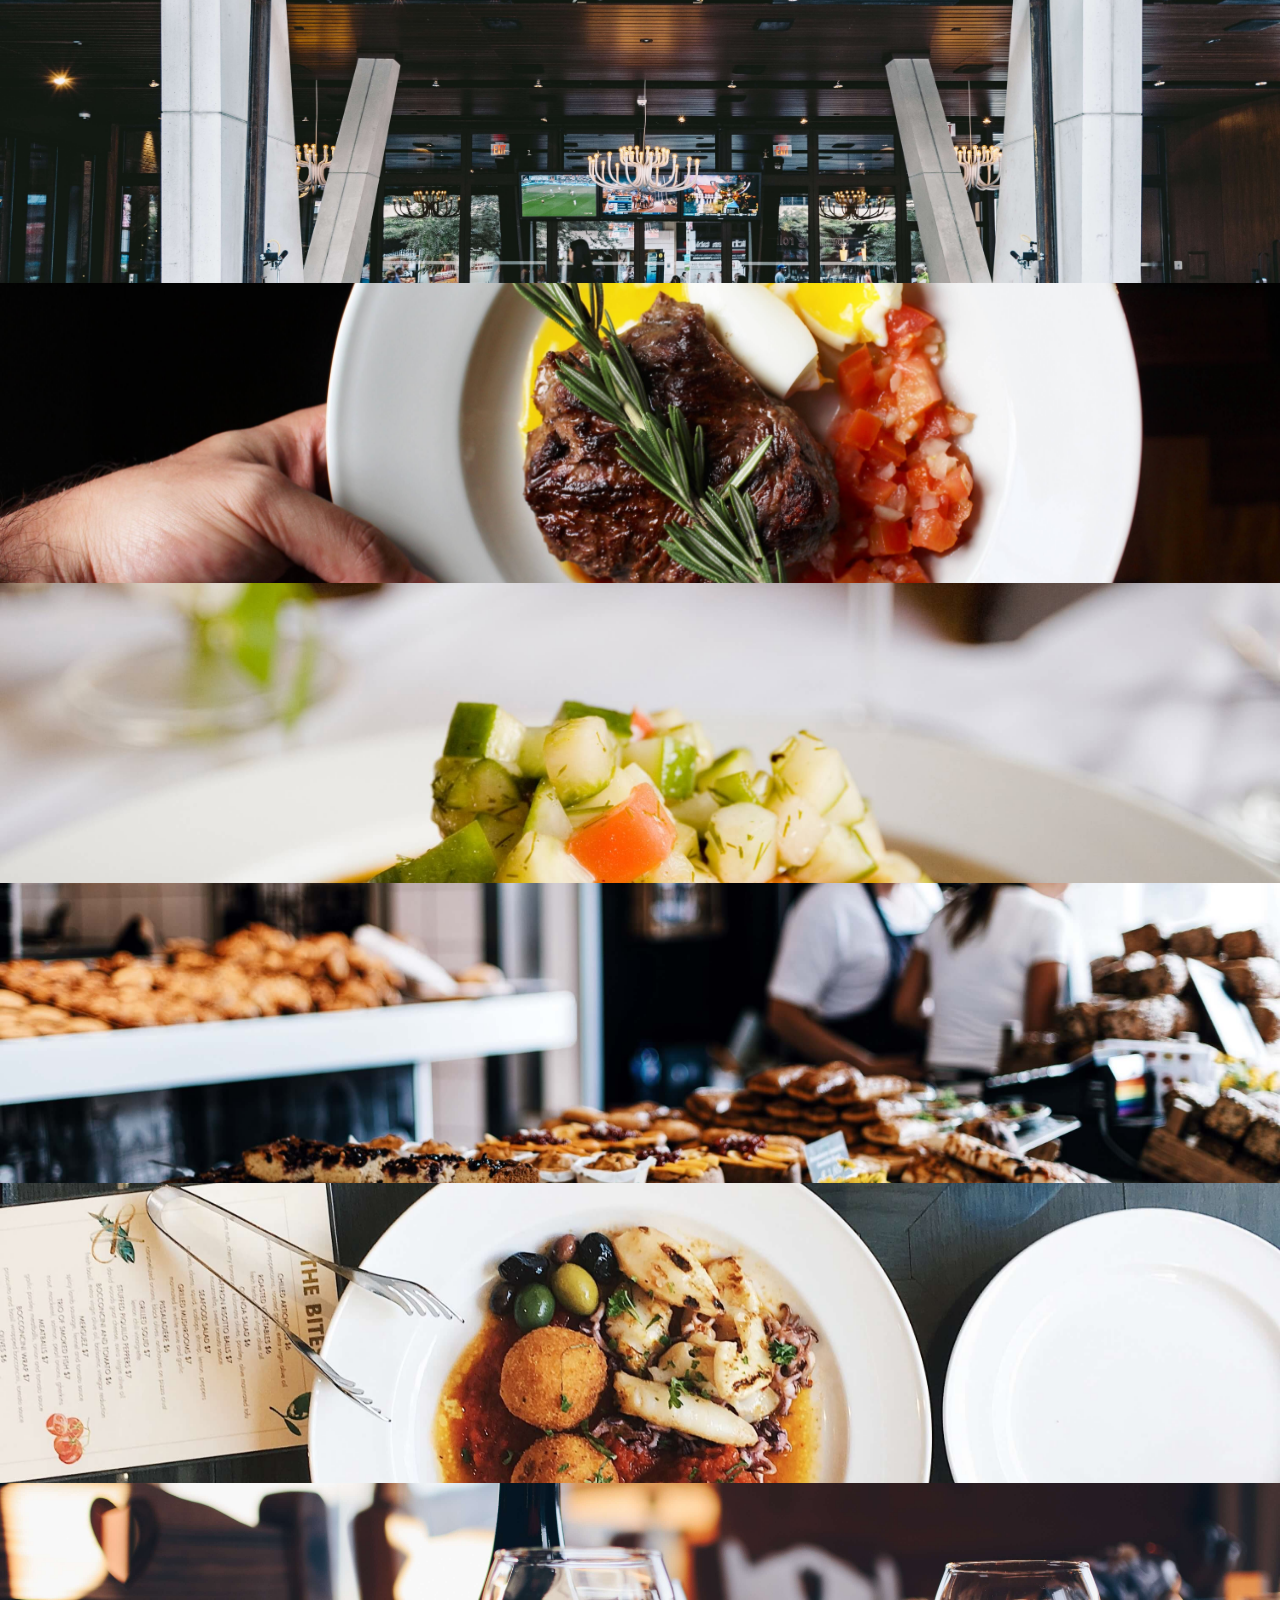
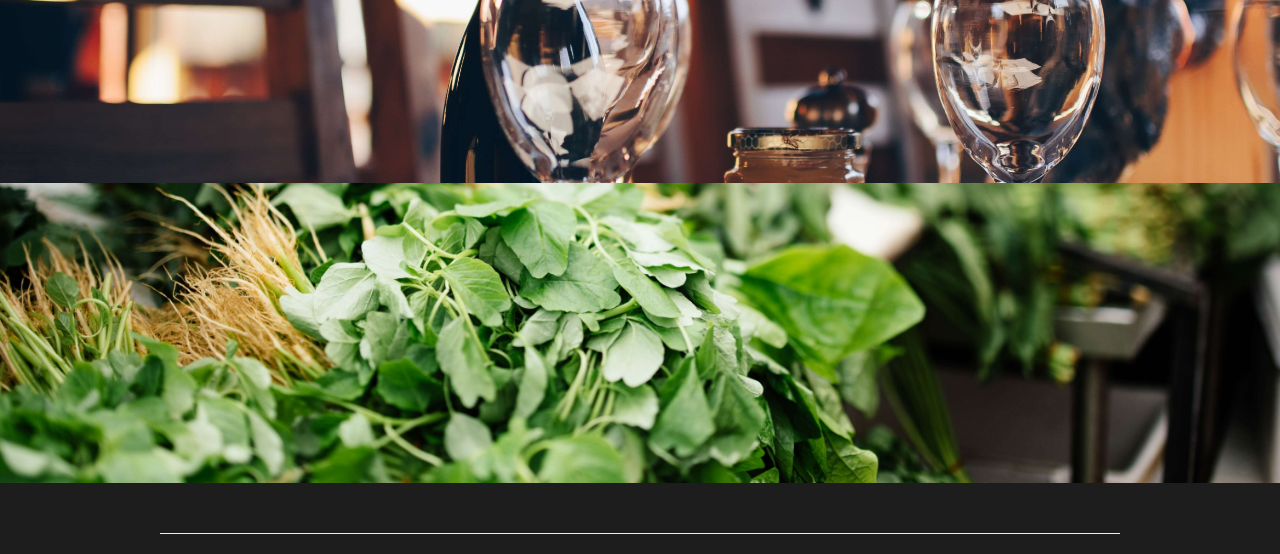
==== commit 257b71f7: "Added responsiveness" ====
--- a/index.html
+++ b/index.html
@@ -9,7 +9,7 @@
     <link href="main.css" type="text/css" rel="stylesheet">
     
     <!-- GOOGLE FONTS -->
-    <link href="https://fonts.googleapis.com/css?family=Cookie|Courgette|Cormorant+Unicase" rel="stylesheet">
+    <link href="https://fonts.googleapis.com/css?family=Cormorant+Unicase:400, 600" rel="stylesheet">
     
     <!-- FONT AWESOME -->
     <link rel="stylesheet" href="https://use.fontawesome.com/releases/v5.0.13/css/all.css" integrity="sha384-DNOHZ68U8hZfKXOrtjWvjxusGo9WQnrNx2sqG0tfsghAvtVlRW3tvkXWZh58N9jp" crossorigin="anonymous">
@@ -35,7 +35,7 @@
 </section>
 
 <section id="navbar">
-   <nav class="navbar content-container">
+   <nav class="navbar" id="navbarbottom">
         <div class="container">
             <div class="navbar-header">
                 <button type="button" class="navbar-toggle" data-toggle="collapse" data-target=".navbar-collapse" aria-expanded="false">
@@ -52,7 +52,7 @@
                     <ul class="nav navbar-nav navbar-right">
                         <li><a href="/menu.html">Menu</a></li>
                         <li><a href="/contact.html">Contact</a></li>
-                        <li><a href="#">Reservations</a></li>
+                        <li><a href="/reservation.html">Reservations</a></li>
                         <li><a href="/about.html">About Antonio's</a></li>
                     </ul>
                 </div>
@@ -62,7 +62,7 @@
 
 <section id="homepage">
    
-    <div id="carousel-example-generic" class="carousel slide content-container" data-ride="carousel">
+    <div id="carousel-example-generic" class="carousel slide" data-ride="carousel">
         <!-- INDICATORS -->
         <ol class="carousel-indicators">
             <li data-target="#carousel-example-generic" data-slide-to="0" class="active"></li>
@@ -74,17 +74,17 @@
         <div class="carousel-inner" role="listbox">
            
             <div class="item active" id="slide1">
-                <img src="img/homepage.jpg" class="carousel-image">
+                <img src="img/homepage.jpg" class="carousel-image" id="carousel-image">
                 <p>Chefs preparing food.</p>
             </div>
             
             <div class="item" id="slide2">
-                <img src="img/extra7.jpg" class="carousel-image">
+                <img src="img/extra7.jpg" class="carousel-image" id="carousel-image">
                 <p>Clovers and Tilapia over Salmon.</p>
             </div>
             
             <div class="item" id="slide3">
-                <img src="img/gallery1.jpg" class="carousel-image">
+                <img src="img/gallery1.jpg" class="carousel-image" id="carousel-image">
                 <p>Bar Area.</p>
             </div>
             
@@ -110,10 +110,18 @@
     </div>
     
     <div class="menu-preview">
-           
-        <img src="img/menuitem2.jpg" class="menu-item1">
-        <img src="img/menuitem3.jpg" class="menu-item2">
-        <img src="img/menuitem5.jpg" class="menu-item3">
+        <div class="menu-preview-container">
+            <img src="img/menuitem2.jpg" class="menu-item1" id="menu-item1">
+            <h2>Entrees</h2>
+        </div> 
+        <div class="menu-preview-container">
+            <img src="img/menuitem3.jpg" class="menu-item2" id="menu-item2">
+            <h2>Appetizers</h2>
+        </div>
+        <div class="menu-preview-container">
+            <img src="img/menuitem5.jpg" class="menu-item3" id="menu-item3">
+            <h2>Desserts</h2>
+        </div>
         
     </div>
     
@@ -125,44 +133,24 @@
         <h1>Gallery</h1>
     </div>
     <div class="image-gallery-container">
-        <div class="row1">
-            <div class="gallery-photo">
-                <img src="img/gallery1.jpg">
-            </div>
+        <div class="row">
+                <img src="img/gallery1.jpg" class="gallery-photo" id="gallery-photo">
 
-            <div class="gallery-photo">
-                <img src="img/gallery2.jpg">
-            </div>
+                <img src="img/gallery2.jpg" class="gallery-photo" id="gallery-photo">
 
-            <div class="gallery-photo">
-                <img src="img/gallery3.jpg">
-            </div>
+                <img src="img/gallery3.jpg" class="gallery-photo" id="gallery-photo">
 
-            <div class="gallery-photo">
-                <img src="img/gallery4.jpg">
-            </div>
+                <img src="img/gallery4.jpg" class="gallery-photo" id="gallery-photo">
            
+                <img src="img/gallery5.jpg" class="gallery-photo" id="gallery-photo">
+
+                <img src="img/gallery6.jpg" class="gallery-photo" id="gallery-photo">
+
+                <img src="img/extra6.jpg" class="gallery-photo" id="gallery-photo">
+
+                <img src="img/extra3.jpg" class="gallery-photo" id="gallery-photo">
         </div>
-        <!-- ROW 1 -->
-        
-        <div class="row2">
-            <div class="gallery-photo">
-                <img src="img/gallery5.jpg">
-            </div>
-
-            <div class="gallery-photo">
-                <img src="img/gallery6.jpg">
-            </div>
-
-            <div class="gallery-photo">
-                <img src="img/extra6.jpg">
-            </div>
-
-            <div class="gallery-photo">
-                <img src="img/extra3.jpg">
-            </div>  
-        </div>
-        <!-- ROW 2 -->
+        <!-- ROW -->
          
     </div>
     <!-- IMAGE GALLERY CONTAINER -->
--- a/main.css
+++ b/main.css
@@ -1,5 +1,106 @@
-/* VARIABLES */
-#homepage .section-header, #gallery .section-header, #menu-page .specialty-container #section-header, #menu-page .menu-container .section-header, #about .about-container .about-header, #about .testimonials .testimonial-header, #contact .contact-header {
+@media (min-width: 300px) {
+  #navbar #navbarbottom {
+    margin-top: 0; }
+
+  #homepage #carousel-example-generic {
+    width: 100%;
+    height: 100%; }
+    #homepage #carousel-example-generic #slide1 #carousel-image {
+      height: 5%;
+      min-height: 200px;
+      max-height: 400px;
+      object-position: unset; }
+    #homepage #carousel-example-generic #slide1 p {
+      margin: 0 0 2px; }
+    #homepage #carousel-example-generic #slide2 #carousel-image {
+      height: 5%;
+      min-height: 200px;
+      max-height: 400px;
+      object-position: unset; }
+    #homepage #carousel-example-generic #slide2 p {
+      margin: 0 0 2px; }
+    #homepage #carousel-example-generic #slide3 #carousel-image {
+      height: 5%;
+      min-height: 200px;
+      max-height: 400px;
+      object-position: unset; }
+    #homepage #carousel-example-generic #slide3 p {
+      margin: 0 0 2px; }
+  #homepage #menu-item1, #homepage #menu-item2, #homepage #menu-item3 {
+    width: 100%;
+    height: 150px; }
+
+  /* HOMEPAGE */
+  .slogan h1 {
+    font-size: 2.25em; } }
+@media (max-width: 518px) {
+  #contact #form {
+    width: 100%;
+    margin: 0px; }
+  #contact #hours {
+    width: 100%;
+    margin: 0px; }
+  #contact #info-paragraph {
+    width: 100%;
+    margin: 0px; }
+
+  #reservation #form2 {
+    width: 100%;
+    margin: 0px; }
+  #reservation #hours2 {
+    width: 100%;
+    margin: 0px; }
+  #reservation #location {
+    width: 100%;
+    margin: 0px; }
+
+  #about #row {
+    padding: 0; }
+  #about #all-testimonials {
+    width: 100%;
+    margin: 0; } }
+@media (max-width: 720px) {
+  #about #all-testimonials {
+    width: 100%;
+    margin: 0; } }
+@media (min-width: 300px) and (max-width: 680px) {
+  #menu-page #menu {
+    justify-content: unset;
+    display: unset; }
+  #menu-page #menu-header {
+    background-position: center;
+    background-size: cover; } }
+@media (min-width: 681px) and (max-width: 916px) {
+  #menu-page #menu {
+    justify-content: unset;
+    display: unset; }
+  #menu-page #menu-header {
+    background-position: center;
+    background-size: cover; } }
+@media (max-width: 1020px) {
+  #reservation #information {
+    display: block; } }
+/* for ABOUT.HTML Sliders */
+@media (max-width: 1217px) and (min-width: 992px) {
+  #about .carousel-inner {
+    margin-top: 15%; } }
+@media (max-width: 1105px) and (min-width: 992px) {
+  #about .carousel-inner {
+    margin-top: 17%; } }
+@media (max-width: 1081px) and (min-width: 992px) {
+  #about .carousel-inner {
+    margin-top: 20%; } }
+@media (max-width: 1027px) and (min-width: 992px) {
+  #about .carousel-inner {
+    margin-top: 23%; } }
+@media (max-width: 1017px) and (min-width: 992px) {
+  #about #about-slide1 {
+    margin-top: 2%; } }
+html body {
+  font-family: 'Cormorant Unicase', serif;
+  background: #1d1d1d; }
+
+#homepage .section-header, #gallery .section-header, #menu-page .specialty-container #section-header, #menu-page .menu-container .section-header, #contact .contact-header, #reservation .reservation-header, #about .about-container .about-header, #about .testimonials .testimonial-header {
   text-align: center;
   margin-top: 30px;
   margin-bottom: 30px;
@@ -9,7 +110,7 @@
   text-decoration-style: solid;
   text-decoration-color: #aca7a8; }
 
-#menu-page .menu-container .entree-container .entrees .menu-header, #menu-page .menu-container .appetizer-container .appetizers .menu-header, #menu-page .menu-container .dessert-container .desserts .menu-header, #about .testimonials .testimonial-subheader {
+#menu-page .menu-container .menu .entree-container .entrees .menu-header, #menu-page .menu-container .menu .appetizer-container .appetizers .menu-header, #menu-page .menu-container .menu .dessert-container .desserts .menu-header, #contact .hours-header, #reservation .information .hours-header, #reservation .information .location-header, #about .testimonials .testimonial-subheader {
   text-align: center;
   margin-top: 30px;
   margin-bottom: 30px;
@@ -19,15 +120,13 @@
   text-decoration-style: solid;
   text-decoration-color: #97614a; }
 
-html body {
-  font-family: 'Cormorant Unicase', serif;
-  background: #1d1d1d; }
-
+/* VARIABLES */
 .content-container {
   margin-left: 40px;
   margin-right: 40px; }
 
 #topnavbar {
+  width: 100%;
   /* ICONS */ }
   #topnavbar nav {
     border: none; }
@@ -39,6 +138,7 @@
   #topnavbar .fa-lg {
     color: #97614a; }
 
+/* TOPNAVBAR */
 #navbar {
   /* NAVBAR */ }
   #navbar .navbar {
@@ -47,8 +147,7 @@
     margin-top: 50px;
     margin-bottom: 50px; }
     #navbar .navbar .navbar-header {
-      border-bottom: 1px solid #97614a;
-      width: 126px; }
+      border-bottom: 1px solid #97614a; }
       #navbar .navbar .navbar-header .icon-bar {
         background: #97614a; }
     #navbar .navbar .navbar-brand {
@@ -72,6 +171,13 @@
       color: #97614a; }
 
 /* NAVBAR */
+#footer .footer-hr {
+  width: 75%; }
+#footer footer {
+  background-color: white; }
+
+/* FOOTER */
+/* //INDEX.HTML// */
 #homepage {
   /* MENU PREVIEW */ }
   #homepage #carousel-example-generic #slide1 img {
@@ -121,64 +227,66 @@
     background: white;
     font-size: 16px;
     padding: 0 10px; }
-  #homepage .slogan h1 {
-    position: relative;
-    width: 600px;
-    left: 50%;
-    transform: translateX(-50%);
-    text-align: center;
-    text-transform: uppercase;
-    color: #97614a;
-    border-top: 3px solid #aca7a8;
-    border-bottom: 3px solid #aca7a8; }
+  #homepage .slogan {
+    width: 100%; }
+    #homepage .slogan h1 {
+      position: relative;
+      width: 100%;
+      left: 50%;
+      transform: translateX(-50%);
+      text-align: center;
+      text-transform: uppercase;
+      color: #97614a;
+      border-top: 3px solid #aca7a8;
+      border-bottom: 3px solid #aca7a8; }
   #homepage .menu-preview {
-    display: flex;
-    justify-content: space-around;
-    flex-flow: row wrap; }
-    #homepage .menu-preview .menu-item1:hover {
-      background-size: 110%; }
-    #homepage .menu-preview .menu-item1 {
-      width: 350px;
-      height: 350px;
-      object-fit: cover; }
-    #homepage .menu-preview .menu-item2 {
-      width: 350px;
-      height: 350px;
-      object-fit: cover; }
-    #homepage .menu-preview .menu-item3 {
-      width: 350px;
-      height: 350px;
-      object-fit: cover; }
+    width: 100%;
+    overflow: hidden; }
+    #homepage .menu-preview .menu-preview-container {
+      position: relative; }
+      #homepage .menu-preview .menu-preview-container .menu-item1 {
+        width: 350px;
+        height: 350px;
+        object-fit: cover; }
+      #homepage .menu-preview .menu-preview-container .menu-item2 {
+        width: 350px;
+        height: 350px;
+        object-fit: cover; }
+      #homepage .menu-preview .menu-preview-container .menu-item3 {
+        width: 350px;
+        height: 350px;
+        object-fit: cover; }
+      #homepage .menu-preview .menu-preview-container h2 {
+        position: absolute;
+        height: 21%;
+        border-radius: 5px;
+        background: white;
+        color: black;
+        text-align: center;
+        font-weight: 600;
+        z-index: 1;
+        bottom: 0;
+        top: 0;
+        left: 50%;
+        right: 0;
+        transform: translate(-50%); }
 
 /* HOMEPAGE */
 #gallery {
   margin-bottom: 50px; }
   #gallery .image-gallery-container {
     position: relative;
-    display: grid;
-    justify-content: space-around; }
-    #gallery .image-gallery-container .row1 {
-      display: flex; }
-    #gallery .image-gallery-container .row2 {
-      display: flex; }
-    #gallery .image-gallery-container .gallery-photo img {
-      width: 300px;
-      height: 300px;
-      object-fit: cover; }
+    width: 100%; }
+    #gallery .image-gallery-container .row {
+      width: 100%;
+      margin: 0; }
+      #gallery .image-gallery-container .row .gallery-photo {
+        width: 100%;
+        height: 300px;
+        object-fit: cover; }
 
 /* GALLERY */
-#footer .footer-hr {
-  width: 75%; }
-#footer footer {
-  background-color: white; }
-
-/* FOOTER */
 /* //MENU.HTML// */
-#navbar .navbar {
-  font-size: 18px; }
-  #navbar .navbar .navbar-brand {
-    font-size: 24px; }
-
 #menu-page {
   /* TABLE */
   /* MENU CONTAINER */ }
@@ -229,144 +337,241 @@
   #menu-page .menu-container {
     position: relative;
     display: inline-block;
-    width: 100%;
-    /* ENTREE CONTAINER */
-    /* APPETIZER CONTAINER */
-    /* DESSERT CONTAINER */ }
+    width: 100%; }
     #menu-page .menu-container .menu {
       position: inherit;
       display: flex;
-      justify-content: space-around; }
-    #menu-page .menu-container .entree-container {
-      position: inherit;
-      overflow: hidden;
-      background: black;
-      width: 400px;
-      /* ENTREES */ }
-      #menu-page .menu-container .entree-container .entrees {
-        /* MENU HEADER */ }
-        #menu-page .menu-container .entree-container .entrees .menu-header {
+      justify-content: space-around;
+      /* ENTREE CONTAINER */
+      /* APPETIZER CONTAINER */
+      /* DESSERT CONTAINER */ }
+      #menu-page .menu-container .menu .entree-container {
+        position: inherit;
+        overflow: hidden;
+        background: black;
+        flex-basis: 30%;
+        min-width: 300px;
+        /* ENTREES */ }
+        #menu-page .menu-container .menu .entree-container .entrees {
+          /* MENU HEADER */ }
+          #menu-page .menu-container .menu .entree-container .entrees .menu-header {
+            position: relative;
+            display: flex;
+            background-image: url(img/food1.jpg);
+            background-size: 600px;
+            background-position: -155px -50px;
+            height: 300px;
+            margin: 0; }
+            #menu-page .menu-container .menu .entree-container .entrees .menu-header .image-overlay {
+              background: rgba(0, 0, 0, 0.35);
+              margin: 0;
+              height: 100%;
+              width: 100%;
+              position: absolute;
+              top: 0px; }
+            #menu-page .menu-container .menu .entree-container .entrees .menu-header h2 {
+              margin: 20px;
+              z-index: 1;
+              width: 100%;
+              text-align: center; }
+          #menu-page .menu-container .menu .entree-container .entrees .menu-items {
+            padding: 10px; }
+            #menu-page .menu-container .menu .entree-container .entrees .menu-items li {
+              list-style: none;
+              color: #d1d1d1; }
+              #menu-page .menu-container .menu .entree-container .entrees .menu-items li h4 {
+                color: #a3a3a3;
+                text-transform: uppercase; }
+                #menu-page .menu-container .menu .entree-container .entrees .menu-items li h4 .total {
+                  color: #97614a; }
+              #menu-page .menu-container .menu .entree-container .entrees .menu-items li p {
+                font-size: 16px; }
+      #menu-page .menu-container .menu .appetizer-container {
+        position: inherit;
+        overflow: hidden;
+        flex-basis: 30%;
+        min-width: 300px;
+        background: black;
+        /* APPETIZERS */ }
+        #menu-page .menu-container .menu .appetizer-container .appetizers .menu-header {
           position: relative;
           display: flex;
-          background-image: url(img/food1.jpg);
-          background-size: 600px;
-          background-position: -155px -50px;
+          background-image: url(img/food4.jpg);
+          background-position: center;
+          background-size: cover;
           height: 300px;
           margin: 0; }
-          #menu-page .menu-container .entree-container .entrees .menu-header .image-overlay {
+          #menu-page .menu-container .menu .appetizer-container .appetizers .menu-header h2 {
+            margin: 20px;
+            text-align: center;
+            width: 100%;
+            z-index: 1; }
+          #menu-page .menu-container .menu .appetizer-container .appetizers .menu-header .image-overlay {
             background: rgba(0, 0, 0, 0.35);
             margin: 0;
             height: 100%;
             width: 100%;
             position: absolute;
             top: 0px; }
-          #menu-page .menu-container .entree-container .entrees .menu-header h2 {
-            margin: 20px;
-            z-index: 1;
-            width: 100%;
-            text-align: center; }
-        #menu-page .menu-container .entree-container .entrees .menu-items {
+        #menu-page .menu-container .menu .appetizer-container .appetizers img {
+          width: 100%;
+          height: 300px;
+          object-fit: cover;
+          position: relative;
+          top: -70px; }
+        #menu-page .menu-container .menu .appetizer-container .appetizers .menu-items {
           padding: 10px; }
-          #menu-page .menu-container .entree-container .entrees .menu-items li {
+          #menu-page .menu-container .menu .appetizer-container .appetizers .menu-items li {
             list-style: none;
             color: #d1d1d1; }
-            #menu-page .menu-container .entree-container .entrees .menu-items li h4 {
+            #menu-page .menu-container .menu .appetizer-container .appetizers .menu-items li h4 {
               color: #a3a3a3;
               text-transform: uppercase; }
-              #menu-page .menu-container .entree-container .entrees .menu-items li h4 .total {
+              #menu-page .menu-container .menu .appetizer-container .appetizers .menu-items li h4 .total {
                 color: #97614a; }
-            #menu-page .menu-container .entree-container .entrees .menu-items li p {
+            #menu-page .menu-container .menu .appetizer-container .appetizers .menu-items li p {
               font-size: 16px; }
-    #menu-page .menu-container .appetizer-container {
-      position: inherit;
-      overflow: hidden;
-      width: 400px;
-      background: black;
-      /* APPETIZERS */ }
-      #menu-page .menu-container .appetizer-container .appetizers .menu-header {
-        position: relative;
-        display: flex;
-        background-image: url(img/food4.jpg);
-        background-position: center;
-        background-size: cover;
-        height: 300px;
-        margin: 0; }
-        #menu-page .menu-container .appetizer-container .appetizers .menu-header h2 {
-          margin: 20px;
-          text-align: center;
+      #menu-page .menu-container .menu .dessert-container {
+        position: inherit;
+        overflow: hidden;
+        background: black;
+        flex-basis: 30%;
+        min-width: 300px;
+        /* DESSERTS */ }
+        #menu-page .menu-container .menu .dessert-container .desserts .menu-header {
+          position: relative;
+          display: flex;
+          background-image: url(img/food3.jpg);
+          background-position: center;
+          background-size: cover;
+          height: 300px;
+          margin: 0; }
+          #menu-page .menu-container .menu .dessert-container .desserts .menu-header .image-overlay {
+            background: rgba(0, 0, 0, 0.35);
+            margin: 0;
+            height: 100%;
+            width: 100%;
+            position: absolute;
+            top: 0px; }
+          #menu-page .menu-container .menu .dessert-container .desserts .menu-header h2 {
+            margin: 20px;
+            text-align: center;
+            width: 100%;
+            z-index: 1; }
+        #menu-page .menu-container .menu .dessert-container .desserts img {
           width: 100%;
-          z-index: 1; }
-        #menu-page .menu-container .appetizer-container .appetizers .menu-header .image-overlay {
-          background: rgba(0, 0, 0, 0.35);
-          margin: 0;
-          height: 100%;
-          width: 100%;
-          position: absolute;
-          top: 0px; }
-      #menu-page .menu-container .appetizer-container .appetizers img {
-        width: 100%;
-        height: 300px;
-        object-fit: cover;
-        position: relative;
-        top: -70px; }
-      #menu-page .menu-container .appetizer-container .appetizers .menu-items {
-        padding: 10px; }
-        #menu-page .menu-container .appetizer-container .appetizers .menu-items li {
-          list-style: none;
-          color: #d1d1d1; }
-          #menu-page .menu-container .appetizer-container .appetizers .menu-items li h4 {
-            color: #a3a3a3;
-            text-transform: uppercase; }
-            #menu-page .menu-container .appetizer-container .appetizers .menu-items li h4 .total {
-              color: #97614a; }
-          #menu-page .menu-container .appetizer-container .appetizers .menu-items li p {
-            font-size: 16px; }
-    #menu-page .menu-container .dessert-container {
-      position: inherit;
-      overflow: hidden;
-      background: black;
-      width: 400px;
-      /* DESSERTS */ }
-      #menu-page .menu-container .dessert-container .desserts .menu-header {
-        position: relative;
-        display: flex;
-        background-image: url(img/food3.jpg);
-        background-position: center;
-        background-size: cover;
-        height: 300px;
-        margin: 0; }
-        #menu-page .menu-container .dessert-container .desserts .menu-header .image-overlay {
-          background: rgba(0, 0, 0, 0.35);
-          margin: 0;
-          height: 100%;
-          width: 100%;
-          position: absolute;
-          top: 0px; }
-        #menu-page .menu-container .dessert-container .desserts .menu-header h2 {
-          margin: 20px;
-          text-align: center;
-          width: 100%;
-          z-index: 1; }
-      #menu-page .menu-container .dessert-container .desserts img {
-        width: 100%;
-        height: 300px;
-        object-fit: cover;
-        position: relative;
-        top: -70px; }
-      #menu-page .menu-container .dessert-container .desserts .menu-items {
-        padding: 10px; }
-        #menu-page .menu-container .dessert-container .desserts .menu-items li {
-          list-style: none;
-          color: #d1d1d1; }
-          #menu-page .menu-container .dessert-container .desserts .menu-items li h4 {
-            color: #a3a3a3;
-            text-transform: uppercase; }
-            #menu-page .menu-container .dessert-container .desserts .menu-items li h4 .total {
-              color: #97614a; }
-          #menu-page .menu-container .dessert-container .desserts .menu-items li p {
-            font-size: 16px; }
+          height: 300px;
+          object-fit: cover;
+          position: relative;
+          top: -70px; }
+        #menu-page .menu-container .menu .dessert-container .desserts .menu-items {
+          padding: 10px; }
+          #menu-page .menu-container .menu .dessert-container .desserts .menu-items li {
+            list-style: none;
+            color: #d1d1d1; }
+            #menu-page .menu-container .menu .dessert-container .desserts .menu-items li h4 {
+              color: #a3a3a3;
+              text-transform: uppercase; }
+              #menu-page .menu-container .menu .dessert-container .desserts .menu-items li h4 .total {
+                color: #97614a; }
+            #menu-page .menu-container .menu .dessert-container .desserts .menu-items li p {
+              font-size: 16px; }
 
 /* MENU PAGE */
+/* //CONTACT.HTML// */
+#contact {
+  width: 100%;
+  /* FORM */ }
+  #contact .info-paragraph {
+    position: relative;
+    width: 500px;
+    margin: 0 auto 30px;
+    font-size: 18px;
+    color: #f4f4f4;
+    text-align: center; }
+  #contact .form {
+    position: relative;
+    width: 500px;
+    margin: 0 auto;
+    padding: 10px;
+    background: #f4f4f4;
+    border: 20px double #d2cfd0; }
+    #contact .form input, #contact .form textarea {
+      display: block;
+      margin-bottom: 15px;
+      padding: 5px;
+      width: 100%;
+      max-width: 100%; }
+    #contact .form button {
+      position: relative;
+      border-radius: 15px;
+      width: 80px;
+      left: 50%;
+      transform: translateX(-50%); }
+  #contact .hours {
+    position: relative;
+    width: 500px;
+    margin: 40px auto 40px;
+    padding: 20px;
+    background: #f4f4f4;
+    border: 20px double #d2cfd0;
+    text-align: center; }
+    #contact .hours p {
+      font-size: 16px; }
+    #contact .hours .day {
+      text-transform: uppercase; }
+
+/* CONTACT */
+/* //RESERVATION.HTML// */
+#reservation {
+  /* FORM */ }
+  #reservation .form {
+    position: relative;
+    width: 500px;
+    margin: 0 auto;
+    padding: 10px;
+    background: #f4f4f4;
+    border: 20px double #d2cfd0; }
+    #reservation .form input {
+      display: block;
+      margin-bottom: 15px;
+      padding: 5px;
+      width: 100%;
+      max-width: 100%; }
+    #reservation .form button {
+      position: relative;
+      border-radius: 15px;
+      width: 80px;
+      left: 50%;
+      transform: translateX(-50%); }
+  #reservation .information {
+    display: flex;
+    justify-content: space-around;
+    /* HOURS */ }
+    #reservation .information .hours {
+      position: relative;
+      width: 500px;
+      margin: 40px auto 40px;
+      padding: 20px;
+      background: #f4f4f4;
+      border: 20px double #d2cfd0;
+      text-align: center; }
+      #reservation .information .hours p {
+        font-size: 16px; }
+      #reservation .information .hours .day {
+        text-transform: uppercase; }
+    #reservation .information .location {
+      position: relative;
+      width: 500px;
+      margin: 40px auto 40px;
+      padding: 20px;
+      background: #f4f4f4;
+      border: 20px double #d2cfd0;
+      text-align: center; }
+      #reservation .information .location p {
+        font-size: 16px; }
+
+/* RESERVATION */
 /* //ABOUT.HTML// */
 #about {
   /* TESTIMONIALS */ }
@@ -429,34 +634,5 @@
         color: #97614a; }
 
 /* ABOUT */
-/* //CONTACT.HTML// */
-#contact {
-  width: 100%; }
-  #contact .info-paragraph {
-    position: relative;
-    width: 500px;
-    margin: 0 auto 30px;
-    font-size: 18px;
-    color: #f4f4f4;
-    text-align: center; }
-  #contact .form {
-    position: relative;
-    width: 500px;
-    margin: 0 auto;
-    padding: 10px;
-    background: #f4f4f4;
-    border: 20px double #d2cfd0; }
-    #contact .form input, #contact .form textarea {
-      display: block;
-      margin-bottom: 15px;
-      padding: 5px;
-      width: 100%;
-      max-width: 100%; }
-    #contact .form button {
-      position: relative;
-      border-radius: 15px;
-      width: 80px;
-      left: 50%;
-      transform: translateX(-50%); }
 
 /*# sourceMappingURL=main.css.map */
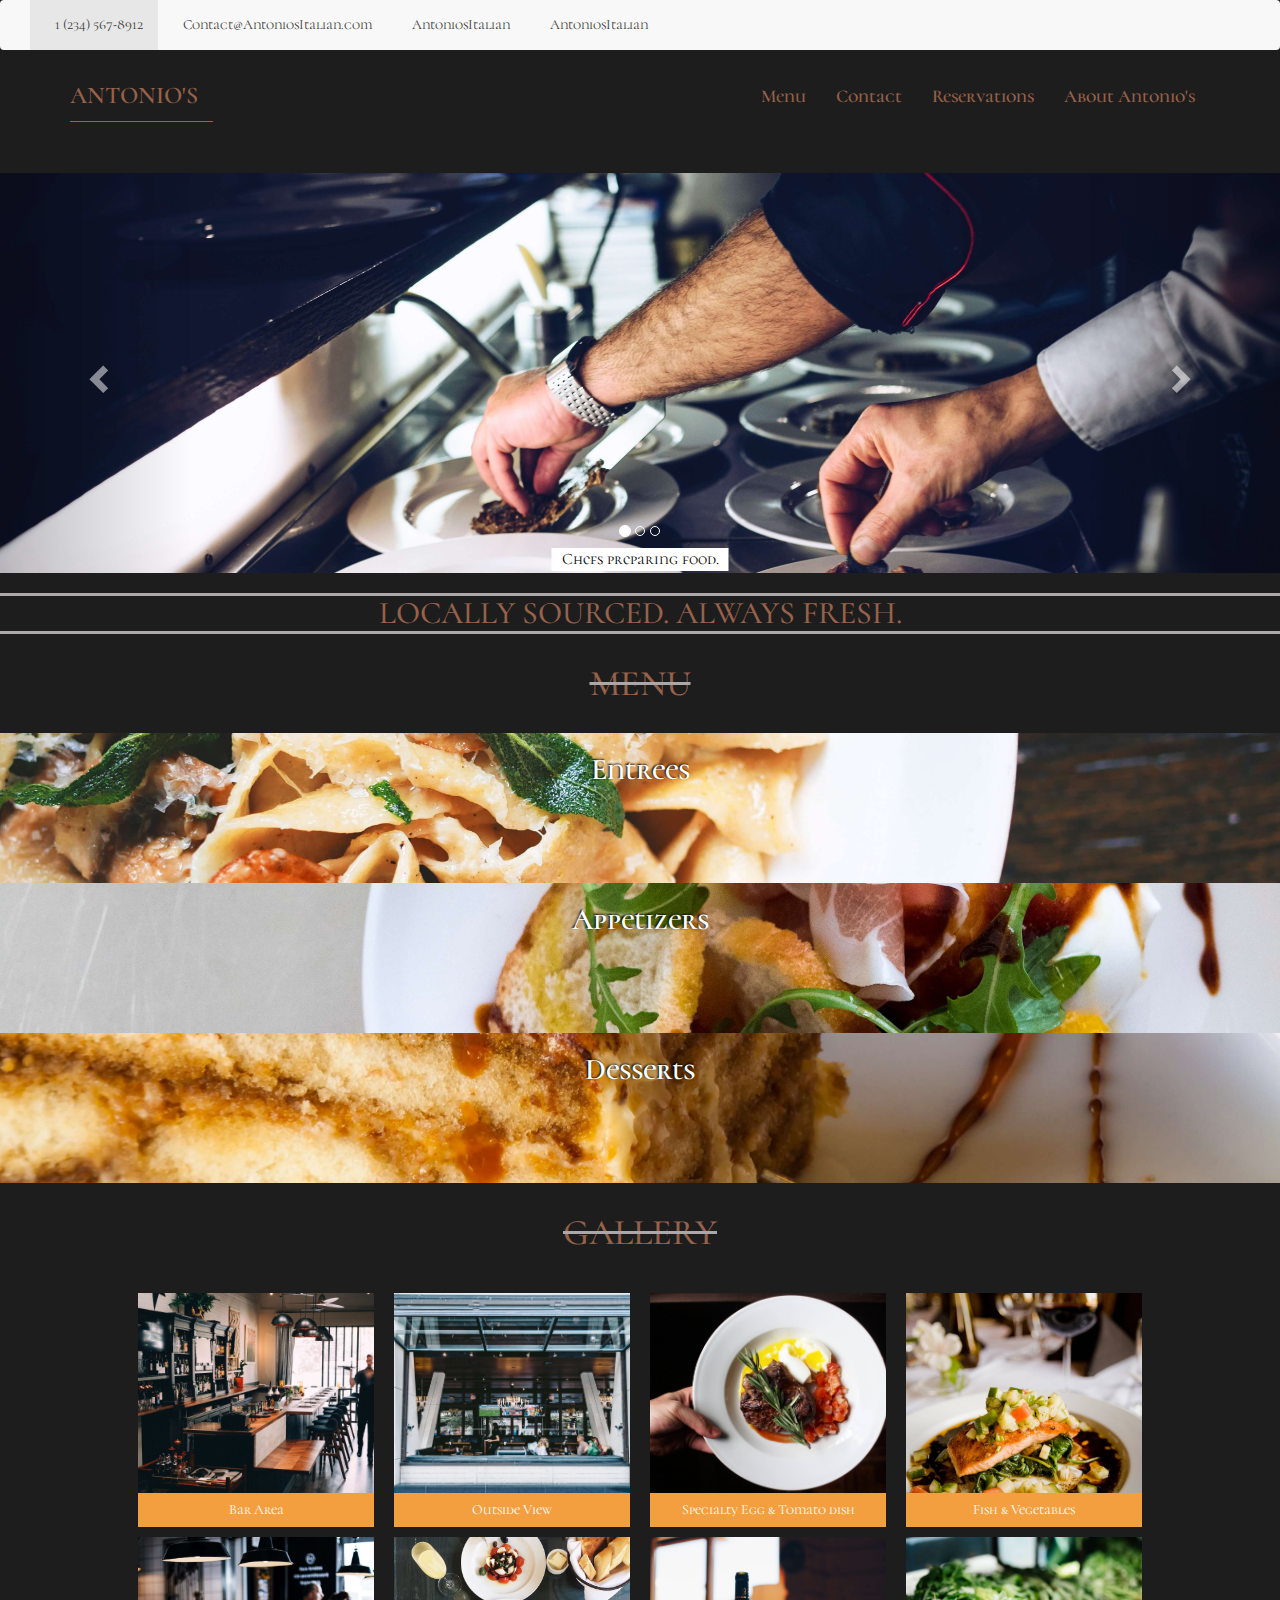
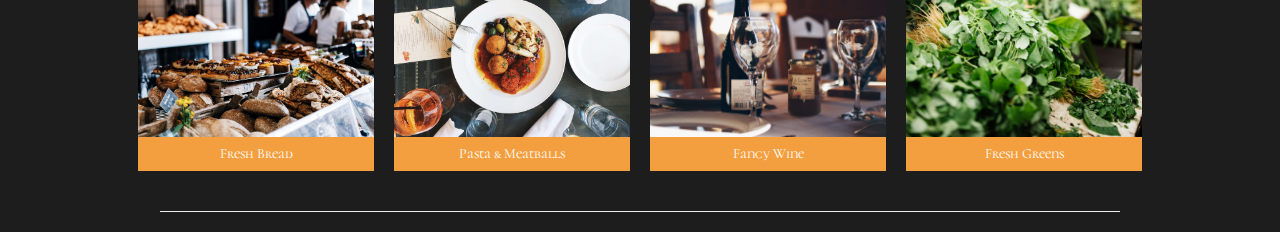
==== commit 2e4d718e: "Whole website fully responsive. Added footer line to every page. Fixed gallery responsiveness. Added" ====
--- a/index.html
+++ b/index.html
@@ -35,7 +35,7 @@
 </section>
 
 <section id="navbar">
-   <nav class="navbar" id="navbarbottom">
+   <nav class="navbar">
         <div class="container">
             <div class="navbar-header">
                 <button type="button" class="navbar-toggle" data-toggle="collapse" data-target=".navbar-collapse" aria-expanded="false">
@@ -112,15 +112,16 @@
     <div class="menu-preview">
         <div class="menu-preview-container">
             <img src="img/menuitem2.jpg" class="menu-item1" id="menu-item1">
-            <h2>Entrees</h2>
+            <h2 id="h2-1"><a href="/menu.html">Entrees</a></h2>
         </div> 
         <div class="menu-preview-container">
             <img src="img/menuitem3.jpg" class="menu-item2" id="menu-item2">
-            <h2>Appetizers</h2>
+            <h2 id="h2-2">
+            <a href="/menu.html">Appetizers</a></h2>
         </div>
         <div class="menu-preview-container">
             <img src="img/menuitem5.jpg" class="menu-item3" id="menu-item3">
-            <h2>Desserts</h2>
+            <h2 id="h2-3"><a href="/menu.html">Desserts</a></h2>
         </div>
         
     </div>
@@ -132,26 +133,71 @@
     <div class="section-header">
         <h1>Gallery</h1>
     </div>
+    
     <div class="image-gallery-container">
-        <div class="row">
-                <img src="img/gallery1.jpg" class="gallery-photo" id="gallery-photo">
-
-                <img src="img/gallery2.jpg" class="gallery-photo" id="gallery-photo">
-
-                <img src="img/gallery3.jpg" class="gallery-photo" id="gallery-photo">
-
-                <img src="img/gallery4.jpg" class="gallery-photo" id="gallery-photo">
-           
-                <img src="img/gallery5.jpg" class="gallery-photo" id="gallery-photo">
-
-                <img src="img/gallery6.jpg" class="gallery-photo" id="gallery-photo">
-
-                <img src="img/extra6.jpg" class="gallery-photo" id="gallery-photo">
-
-                <img src="img/extra3.jpg" class="gallery-photo" id="gallery-photo">
-        </div>
-        <!-- ROW -->
-         
+            <figure>
+                <a>
+                    <img src="img/gallery1.jpg" class="gallery-photo" id="gallery-photo">
+                   
+                </a>
+                <figcaption>Bar Area</figcaption>  
+            </figure>
+            
+            <figure>
+                <a>
+                    <img src="img/gallery2.jpg" class="gallery-photo" id="gallery-photo">
+                    
+                </a>
+                <figcaption>Outside View</figcaption>
+            </figure>
+            
+            <figure>
+                <a>
+                    <img src="img/gallery3.jpg" class="gallery-photo" id="gallery-photo">
+                    
+                </a>
+                <figcaption>Specialty Egg & Tomato dish</figcaption>
+            </figure>
+            
+            <figure>
+                <a>
+                    <img src="img/gallery4.jpg" class="gallery-photo" id="gallery-photo">
+                    
+                </a>
+                <figcaption>Fish & Vegetables</figcaption>
+            </figure>
+            
+            <figure>
+                <a>
+                    <img src="img/gallery5.jpg" class="gallery-photo" id="gallery-photo">
+                    
+                </a>
+                <figcaption>Fresh Bread</figcaption>
+            </figure>
+            
+            <figure>
+                <a>
+                    <img src="img/gallery6.jpg" class="gallery-photo" id="gallery-photo">
+                    
+                </a>
+                <figcaption>Pasta & Meatballs</figcaption>
+            </figure>
+            
+            <figure>
+                <a>
+                    <img src="img/extra6.jpg" class="gallery-photo" id="gallery-photo">
+                    
+                </a>
+                <figcaption>Fancy Wine</figcaption>
+            </figure>
+            
+            <figure>
+                <a>
+                    <img src="img/extra3.jpg" class="gallery-photo" id="gallery-photo">
+                    
+                </a>
+                <figcaption>Fresh Greens</figcaption>
+            </figure>
     </div>
     <!-- IMAGE GALLERY CONTAINER -->
 </section> 
--- a/main.css
+++ b/main.css
@@ -1,7 +1,4 @@
 @media (min-width: 300px) {
-  #navbar #navbarbottom {
-    margin-top: 0; }
-
   #homepage #carousel-example-generic {
     width: 100%;
     height: 100%; }
@@ -33,6 +30,9 @@
   /* HOMEPAGE */
   .slogan h1 {
     font-size: 2.25em; } }
+@media (max-width: 356px) {
+  #homepage #h2-1, #homepage #h2-2, #homepage #h2-3 {
+    width: 50%; } }
 @media (max-width: 518px) {
   #contact #form {
     width: 100%;
@@ -59,10 +59,16 @@
   #about #all-testimonials {
     width: 100%;
     margin: 0; } }
+@media (max-width: 518px) and (min-width: 357px) {
+  #homepage #h2-1, #homepage #h2-2, #homepage #h2-3 {
+    width: 40%; } }
 @media (max-width: 720px) {
   #about #all-testimonials {
     width: 100%;
     margin: 0; } }
+@media (max-width: 720px) and (min-width: 519px) {
+  #homepage #h2-1, #homepage #h2-2, #homepage #h2-3 {
+    width: 30%; } }
 @media (min-width: 300px) and (max-width: 680px) {
   #menu-page #menu {
     justify-content: unset;
@@ -96,6 +102,21 @@
 @media (max-width: 1017px) and (min-width: 992px) {
   #about #about-slide1 {
     margin-top: 2%; } }
+@media only screen and (min-width: 1024px) {
+  figure {
+    width: calc(100% /4); } }
+@media only screen and (max-width: 1024px) {
+  figure {
+    width: calc(100% /3); } }
+@media only screen and (max-width: 840px) {
+  figure {
+    width: calc(100% /3); } }
+@media only screen and (max-width: 640px) {
+  figure {
+    width: calc(100% /2); } }
+@media only screen and (max-width: 400px) {
+  figure {
+    width: 100%; } }
 html body {
   font-family: 'Cormorant Unicase', serif;
   background: #1d1d1d; }
@@ -144,7 +165,6 @@
   #navbar .navbar {
     font-size: 18px;
     font-weight: 600;
-    margin-top: 50px;
     margin-bottom: 50px; }
     #navbar .navbar .navbar-header {
       border-bottom: 1px solid #97614a; }
@@ -183,8 +203,7 @@
   #homepage #carousel-example-generic #slide1 img {
     width: 100%;
     height: 400px;
-    object-fit: cover;
-    object-position: 0px -240px; }
+    object-fit: cover; }
   #homepage #carousel-example-generic #slide1 p {
     position: absolute;
     display: inline-table;
@@ -199,8 +218,7 @@
   #homepage #carousel-example-generic #slide2 img {
     width: 100%;
     height: 400px;
-    object-fit: cover;
-    object-position: 0px -248px; }
+    object-fit: cover; }
   #homepage #carousel-example-generic #slide2 p {
     position: absolute;
     display: inline-table;
@@ -245,23 +263,23 @@
     #homepage .menu-preview .menu-preview-container {
       position: relative; }
       #homepage .menu-preview .menu-preview-container .menu-item1 {
-        width: 350px;
+        width: 100%;
         height: 350px;
         object-fit: cover; }
       #homepage .menu-preview .menu-preview-container .menu-item2 {
-        width: 350px;
+        width: 100%;
         height: 350px;
         object-fit: cover; }
       #homepage .menu-preview .menu-preview-container .menu-item3 {
-        width: 350px;
+        width: 100%;
         height: 350px;
         object-fit: cover; }
       #homepage .menu-preview .menu-preview-container h2 {
         position: absolute;
-        height: 21%;
+        width: 20%;
+        height: 36px;
         border-radius: 5px;
-        background: white;
-        color: black;
+        color: white;
         text-align: center;
         font-weight: 600;
         z-index: 1;
@@ -270,20 +288,60 @@
         left: 50%;
         right: 0;
         transform: translate(-50%); }
+        #homepage .menu-preview .menu-preview-container h2 a {
+          color: white;
+          text-shadow: -1px -1px 2px black; }
 
 /* HOMEPAGE */
 #gallery {
-  margin-bottom: 50px; }
+  width: 80%;
+  margin: 2rem auto;
+  /* .image-gallery-container {
+       position: relative;
+       width: 100%;
+       //display: grid;
+       //justify-content: space-around;
+       
+       .row {
+           width: 100%;
+           margin: 0;
+           
+           .gallery-photo {
+               width: 100%;
+               height: 300px;
+               object-fit: cover;
+           }  
+       }
+   } */ }
   #gallery .image-gallery-container {
-    position: relative;
-    width: 100%; }
-    #gallery .image-gallery-container .row {
-      width: 100%;
-      margin: 0; }
-      #gallery .image-gallery-container .row .gallery-photo {
-        width: 100%;
-        height: 300px;
-        object-fit: cover; }
+    width: 100%;
+    padding: 1rem 0; }
+  #gallery figure {
+    float: left;
+    position: relative;
+    margin-bottom: 1rem; }
+  #gallery .image-gallery-container::after, #gallery .image-gallery-container::before {
+    content: "";
+    display: block; }
+  #gallery .image-gallery-container::after {
+    clear: both; }
+  #gallery figure a {
+    display: block;
+    height: 100%;
+    width: calc(100% - 2rem);
+    margin-left: 1rem; }
+  #gallery figure img {
+    width: 100%;
+    height: 200px;
+    object-fit: cover;
+    vertical-align: middle;
+    margin-bottom: 0; }
+  #gallery figcaption {
+    background: #f39f3f;
+    color: #fff;
+    text-align: center;
+    padding: .7rem;
+    margin: 0 1rem; }
 
 /* GALLERY */
 /* //MENU.HTML// */
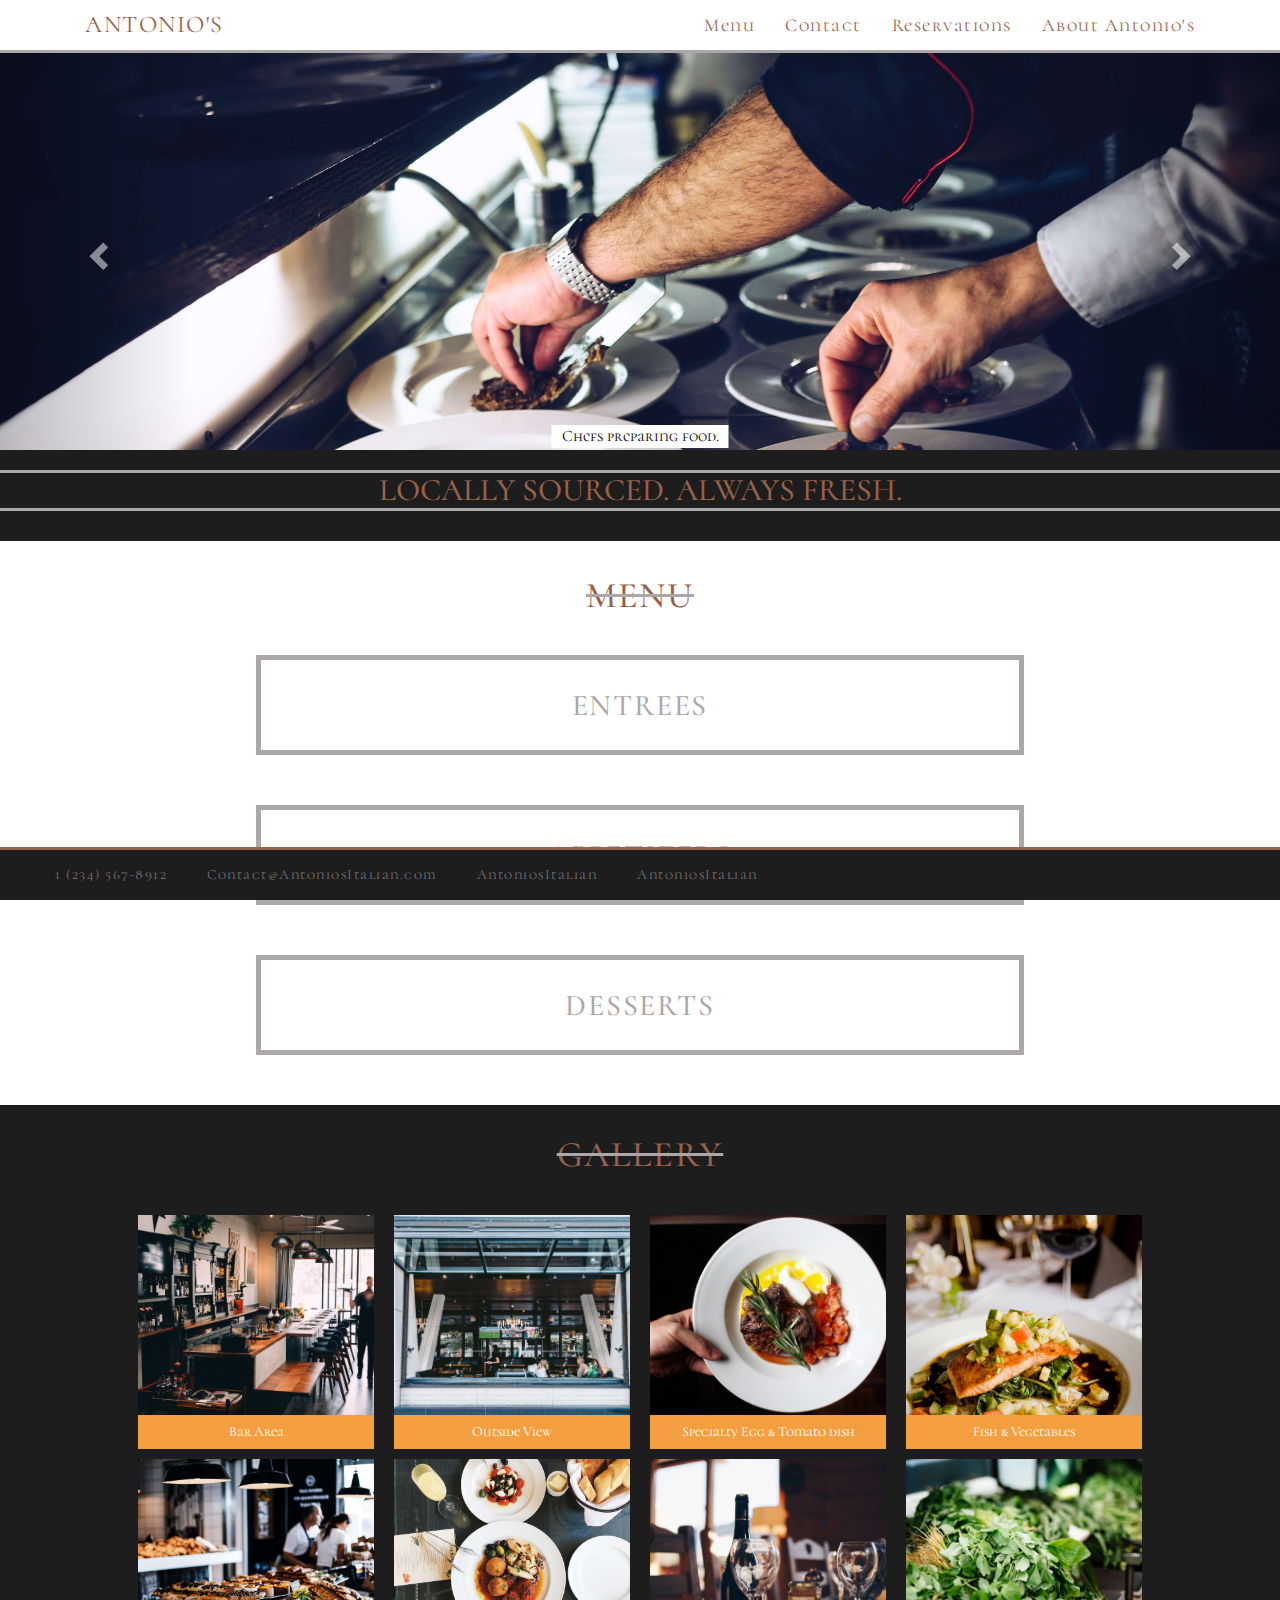
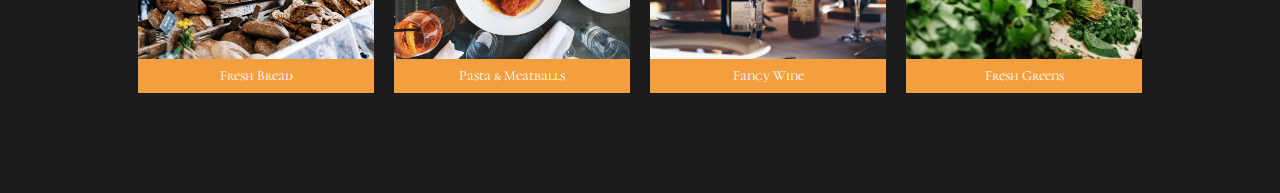
==== commit 4f9d79ed: "Small re-design of menu.html menu section" ====
--- a/index.html
+++ b/index.html
@@ -105,26 +105,33 @@
         <h1>Locally sourced. always fresh.</h1>
     </div>
     
-    <div class="section-header">
-        <h1>Menu</h1>
-    </div>
-    
-    <div class="menu-preview">
-        <div class="menu-preview-container">
-            <img src="img/menuitem2.jpg" class="menu-item1" id="menu-item1">
-            <h2 id="h2-1"><a href="/menu.html">Entrees</a></h2>
-        </div> 
-        <div class="menu-preview-container">
-            <img src="img/menuitem3.jpg" class="menu-item2" id="menu-item2">
-            <h2 id="h2-2">
-            <a href="/menu.html">Appetizers</a></h2>
+    <section id="menu-choice">
+        <div class="section-header">
+            <h1>Menu</h1>
         </div>
-        <div class="menu-preview-container">
-            <img src="img/menuitem5.jpg" class="menu-item3" id="menu-item3">
-            <h2 id="h2-3"><a href="/menu.html">Desserts</a></h2>
+
+        <div class="menu-preview">
+            <div class="menu-preview-container1">
+                <div class="individual-choice1" id="individual-choice1">
+                    <h2>Entrees</h2> 
+                    <div class="background-image1" id="background-image1"></div> 
+                </div>   
+            </div> 
+            <div class="menu-preview-container2">
+                <div class="individual-choice2"> 
+                    <div class="background-image2" id="background-image2"></div>
+                    <h2>Appetizers</h2>
+                </div>
+            </div>
+            <div class="menu-preview-container3">
+                <div class="individual-choice3">   
+                    <h2>Desserts</h2>
+                    <div class="background-image3 background-image3-hover" id="background-image3"></div>
+                </div>
+            </div>
+
         </div>
-        
-    </div>
+    </section>
     
 </section>
 
@@ -201,14 +208,16 @@
     </div>
     <!-- IMAGE GALLERY CONTAINER -->
 </section> 
-   
+
+<!--   
 <section id="footer">
     <hr class="footer-hr">
     <footer>
         
     </footer>
 </section>
-    
+-->  
+
 <section class="scripts">
     <!-- JQUERY -->
     <script src="https://ajax.googleapis.com/ajax/libs/jquery/1.12.4/jquery.min.js"></script>
--- a/main.css
+++ b/main.css
@@ -121,7 +121,7 @@
   font-family: 'Cormorant Unicase', serif;
   background: #1d1d1d; }
 
-#homepage .section-header, #gallery .section-header, #menu-page .specialty-container #section-header, #menu-page .menu-container .section-header, #contact .contact-header, #reservation .reservation-header, #about .about-container .about-header, #about .testimonials .testimonial-header {
+#homepage #menu-choice .section-header, #gallery .section-header, #menu-page .specialty-container #section-header, #menu-page .menu-container .section-header, #contact .contact-header, #reservation .reservation-header, #about .about-container .about-header, #about .testimonials .testimonial-header {
   text-align: center;
   margin-top: 30px;
   margin-bottom: 30px;
@@ -129,7 +129,8 @@
   color: #97614a;
   text-decoration-line: line-through;
   text-decoration-style: solid;
-  text-decoration-color: #aca7a8; }
+  text-decoration-color: #aca7a8;
+  letter-spacing: 1.8px; }
 
 #menu-page .menu-container .menu .entree-container .entrees .menu-header, #menu-page .menu-container .menu .appetizer-container .appetizers .menu-header, #menu-page .menu-container .menu .dessert-container .desserts .menu-header, #contact .hours-header, #reservation .information .hours-header, #reservation .information .location-header, #about .testimonials .testimonial-subheader {
   text-align: center;
@@ -139,20 +140,35 @@
   color: #ffffff;
   text-decoration-line: line-through;
   text-decoration-style: solid;
-  text-decoration-color: #97614a; }
+  text-decoration-color: #97614a;
+  letter-spacing: 1.8px; }
 
 /* VARIABLES */
+.purple {
+  background: purple; }
+
 .content-container {
   margin-left: 40px;
   margin-right: 40px; }
 
 #topnavbar {
   width: 100%;
+  position: fixed;
+  bottom: 0;
+  z-index: 10;
+  border-top: 3px solid #97614a;
   /* ICONS */ }
+  #topnavbar .navbar {
+    margin-bottom: unset;
+    background-color: #1d1d1d;
+    letter-spacing: 1.5px;
+    border-color: unset;
+    border: unset; }
   #topnavbar nav {
-    border: none; }
-  #topnavbar li a {
-    color: #363636; }
+    border-radius: unset; }
+  #topnavbar .active > a {
+    color: #777;
+    background-color: unset; }
   #topnavbar li i {
     padding-left: 5px;
     padding-right: 5px; }
@@ -161,18 +177,25 @@
 
 /* TOPNAVBAR */
 #navbar {
+  position: fixed;
+  top: 0;
+  width: 100%;
+  z-index: 10;
+  border-bottom: 3px solid #aca7a8;
   /* NAVBAR */ }
   #navbar .navbar {
     font-size: 18px;
-    font-weight: 600;
-    margin-bottom: 50px; }
-    #navbar .navbar .navbar-header {
-      border-bottom: 1px solid #97614a; }
-      #navbar .navbar .navbar-header .icon-bar {
-        background: #97614a; }
+    margin-bottom: unset;
+    background-color: white;
+    border-radius: unset;
+    letter-spacing: 1.5px;
+    border: unset; }
+    #navbar .navbar .navbar-header .icon-bar {
+      background: #97614a; }
     #navbar .navbar .navbar-brand {
       font-size: 24px;
-      text-transform: uppercase; }
+      text-transform: uppercase;
+      margin-left: 0; }
     #navbar .navbar .navbar-right {
       position: relative;
       top: 20px; }
@@ -199,7 +222,9 @@
 /* FOOTER */
 /* //INDEX.HTML// */
 #homepage {
-  /* MENU PREVIEW */ }
+  margin-top: 50px; }
+  #homepage #carousel-example-generic .carousel-indicators {
+    z-index: -1; }
   #homepage #carousel-example-generic #slide1 img {
     width: 100%;
     height: 400px;
@@ -257,45 +282,155 @@
       color: #97614a;
       border-top: 3px solid #aca7a8;
       border-bottom: 3px solid #aca7a8; }
-  #homepage .menu-preview {
-    width: 100%;
-    overflow: hidden; }
-    #homepage .menu-preview .menu-preview-container {
-      position: relative; }
-      #homepage .menu-preview .menu-preview-container .menu-item1 {
-        width: 100%;
-        height: 350px;
-        object-fit: cover; }
-      #homepage .menu-preview .menu-preview-container .menu-item2 {
-        width: 100%;
-        height: 350px;
-        object-fit: cover; }
-      #homepage .menu-preview .menu-preview-container .menu-item3 {
-        width: 100%;
-        height: 350px;
-        object-fit: cover; }
-      #homepage .menu-preview .menu-preview-container h2 {
-        position: absolute;
-        width: 20%;
-        height: 36px;
-        border-radius: 5px;
-        color: white;
-        text-align: center;
-        font-weight: 600;
-        z-index: 1;
-        bottom: 0;
-        top: 0;
-        left: 50%;
-        right: 0;
-        transform: translate(-50%); }
-        #homepage .menu-preview .menu-preview-container h2 a {
-          color: white;
-          text-shadow: -1px -1px 2px black; }
+  #homepage #menu-choice {
+    background: #fff;
+    padding-bottom: 30px;
+    position: relative;
+    /* MENU PREVIEW */ }
+    #homepage #menu-choice .section-header {
+      margin-bottom: unset;
+      padding-top: 15px; }
+    #homepage #menu-choice .menu-preview {
+      text-align: center; }
+      #homepage #menu-choice .menu-preview .menu-preview-container1 {
+        position: relative;
+        display: block; }
+        #homepage #menu-choice .menu-preview .menu-preview-container1 .individual-choice1 {
+          display: inline-block;
+          width: 60%;
+          max-width: 100%;
+          text-transform: uppercase;
+          margin-top: 10px;
+          margin-bottom: 10px;
+          letter-spacing: 1.8px; }
+        #homepage #menu-choice .menu-preview .menu-preview-container1 h2:hover {
+          border: 5px solid #97614a;
+          color: #97614a; }
+        #homepage #menu-choice .menu-preview .menu-preview-container1 h2 {
+          text-align: center;
+          display: flex;
+          justify-content: center;
+          align-items: center;
+          height: 100px;
+          width: 100%;
+          position: relative;
+          border: 5px solid #aca7a8;
+          color: #aca7a8;
+          z-index: 5;
+          transition: all .3s ease-in-out; }
+        #homepage #menu-choice .menu-preview .menu-preview-container1 .background-image1-hover {
+          background-image: url(img/menuitem2.jpg);
+          background-size: cover !important;
+          position: fixed;
+          height: 100%;
+          width: 100%;
+          top: 0;
+          left: 0;
+          display: unset; }
+        #homepage #menu-choice .menu-preview .menu-preview-container1 .background-image1 {
+          background-image: url(img/menuitem2.jpg);
+          background-size: cover !important;
+          position: fixed;
+          height: 100%;
+          width: 100%;
+          top: 0;
+          left: 0;
+          display: none;
+          border: 5px solid orange; }
+      #homepage #menu-choice .menu-preview .menu-preview-container2 {
+        position: relative;
+        display: block; }
+        #homepage #menu-choice .menu-preview .menu-preview-container2 .individual-choice2 {
+          display: inline-block;
+          width: 60%;
+          max-width: 100%;
+          text-transform: uppercase;
+          margin-top: 10px;
+          margin-bottom: 10px;
+          letter-spacing: 1.8px; }
+        #homepage #menu-choice .menu-preview .menu-preview-container2 h2:hover {
+          border: 5px solid #97614a;
+          color: #97614a; }
+        #homepage #menu-choice .menu-preview .menu-preview-container2 h2 {
+          text-align: center;
+          display: flex;
+          justify-content: center;
+          align-items: center;
+          height: 100px;
+          width: 100%;
+          position: relative;
+          border: 5px solid #aca7a8;
+          color: #aca7a8;
+          z-index: 5;
+          transition: all .3s ease-in-out; }
+        #homepage #menu-choice .menu-preview .menu-preview-container2 .background-image2-hover {
+          background-image: url(img/menuitem3.jpg);
+          background-size: cover !important;
+          position: fixed;
+          height: 100%;
+          width: 100%;
+          top: 0;
+          left: 0;
+          display: unset; }
+        #homepage #menu-choice .menu-preview .menu-preview-container2 .background-image2 {
+          background-image: url(img/menuitem3.jpg);
+          background-size: cover !important;
+          position: fixed;
+          height: 100%;
+          width: 100%;
+          top: 0;
+          left: 0;
+          display: none; }
+      #homepage #menu-choice .menu-preview .menu-preview-container3 {
+        position: relative;
+        display: block; }
+        #homepage #menu-choice .menu-preview .menu-preview-container3 .individual-choice3 {
+          display: inline-block;
+          width: 60%;
+          max-width: 100%;
+          text-transform: uppercase;
+          margin-top: 10px;
+          margin-bottom: 10px;
+          letter-spacing: 1.8px; }
+        #homepage #menu-choice .menu-preview .menu-preview-container3 h2:hover {
+          border: 5px solid #97614a;
+          color: #97614a; }
+        #homepage #menu-choice .menu-preview .menu-preview-container3 h2 {
+          text-align: center;
+          display: flex;
+          justify-content: center;
+          align-items: center;
+          height: 100px;
+          width: 100%;
+          position: relative;
+          border: 5px solid #aca7a8;
+          color: #aca7a8;
+          z-index: 5;
+          transition: all .3s ease-in-out; }
+        #homepage #menu-choice .menu-preview .menu-preview-container3 .background-image3-hover {
+          background-image: url(img/menuitem5.jpg);
+          background-size: cover !important;
+          position: fixed;
+          height: 100%;
+          width: 100%;
+          top: 0;
+          left: 0;
+          display: unset; }
+        #homepage #menu-choice .menu-preview .menu-preview-container3 .background-image3 {
+          background-image: url(img/menuitem5.jpg);
+          background-size: cover !important;
+          position: fixed;
+          height: 100%;
+          width: 100%;
+          top: 0;
+          left: 0;
+          display: none; }
 
 /* HOMEPAGE */
 #gallery {
   width: 80%;
   margin: 2rem auto;
+  margin-bottom: 80px;
   /* .image-gallery-container {
        position: relative;
        width: 100%;
@@ -319,7 +454,8 @@
   #gallery figure {
     float: left;
     position: relative;
-    margin-bottom: 1rem; }
+    margin-bottom: 1rem;
+    z-index: -1; }
   #gallery .image-gallery-container::after, #gallery .image-gallery-container::before {
     content: "";
     display: block; }
@@ -346,6 +482,8 @@
 /* GALLERY */
 /* //MENU.HTML// */
 #menu-page {
+  margin-top: 80px;
+  margin-bottom: 80px;
   /* TABLE */
   /* MENU CONTAINER */ }
   #menu-page .table {
@@ -406,7 +544,7 @@
       #menu-page .menu-container .menu .entree-container {
         position: inherit;
         overflow: hidden;
-        background: black;
+        background: #151515;
         flex-basis: 30%;
         min-width: 300px;
         /* ENTREES */ }
@@ -436,9 +574,10 @@
             padding: 10px; }
             #menu-page .menu-container .menu .entree-container .entrees .menu-items li {
               list-style: none;
-              color: #d1d1d1; }
+              color: #a3a3a3;
+              padding-bottom: 8px; }
               #menu-page .menu-container .menu .entree-container .entrees .menu-items li h4 {
-                color: #a3a3a3;
+                color: #d1d1d1;
                 text-transform: uppercase; }
                 #menu-page .menu-container .menu .entree-container .entrees .menu-items li h4 .total {
                   color: #97614a; }
@@ -449,7 +588,7 @@
         overflow: hidden;
         flex-basis: 30%;
         min-width: 300px;
-        background: black;
+        background: #151515;
         /* APPETIZERS */ }
         #menu-page .menu-container .menu .appetizer-container .appetizers .menu-header {
           position: relative;
@@ -481,9 +620,10 @@
           padding: 10px; }
           #menu-page .menu-container .menu .appetizer-container .appetizers .menu-items li {
             list-style: none;
-            color: #d1d1d1; }
+            color: #a3a3a3;
+            padding-bottom: 8px; }
             #menu-page .menu-container .menu .appetizer-container .appetizers .menu-items li h4 {
-              color: #a3a3a3;
+              color: #d1d1d1;
               text-transform: uppercase; }
               #menu-page .menu-container .menu .appetizer-container .appetizers .menu-items li h4 .total {
                 color: #97614a; }
@@ -492,7 +632,7 @@
       #menu-page .menu-container .menu .dessert-container {
         position: inherit;
         overflow: hidden;
-        background: black;
+        background: #151515;
         flex-basis: 30%;
         min-width: 300px;
         /* DESSERTS */ }
@@ -526,9 +666,10 @@
           padding: 10px; }
           #menu-page .menu-container .menu .dessert-container .desserts .menu-items li {
             list-style: none;
-            color: #d1d1d1; }
+            color: #a3a3a3;
+            padding-bottom: 8px; }
             #menu-page .menu-container .menu .dessert-container .desserts .menu-items li h4 {
-              color: #a3a3a3;
+              color: #d1d1d1;
               text-transform: uppercase; }
               #menu-page .menu-container .menu .dessert-container .desserts .menu-items li h4 .total {
                 color: #97614a; }
@@ -539,6 +680,8 @@
 /* //CONTACT.HTML// */
 #contact {
   width: 100%;
+  margin-top: 80px;
+  margin-bottom: 80px;
   /* FORM */ }
   #contact .info-paragraph {
     position: relative;
@@ -582,6 +725,8 @@
 /* CONTACT */
 /* //RESERVATION.HTML// */
 #reservation {
+  margin-top: 80px;
+  margin-bottom: 80px;
   /* FORM */ }
   #reservation .form {
     position: relative;
@@ -632,7 +777,11 @@
 /* RESERVATION */
 /* //ABOUT.HTML// */
 #about {
+  margin-top: 80px;
+  margin-bottom: 80px;
   /* TESTIMONIALS */ }
+  #about .carousel-indicators {
+    z-index: 1; }
   #about .about-container .row {
     padding: 40px; }
   #about .about-container .about-paragraph {
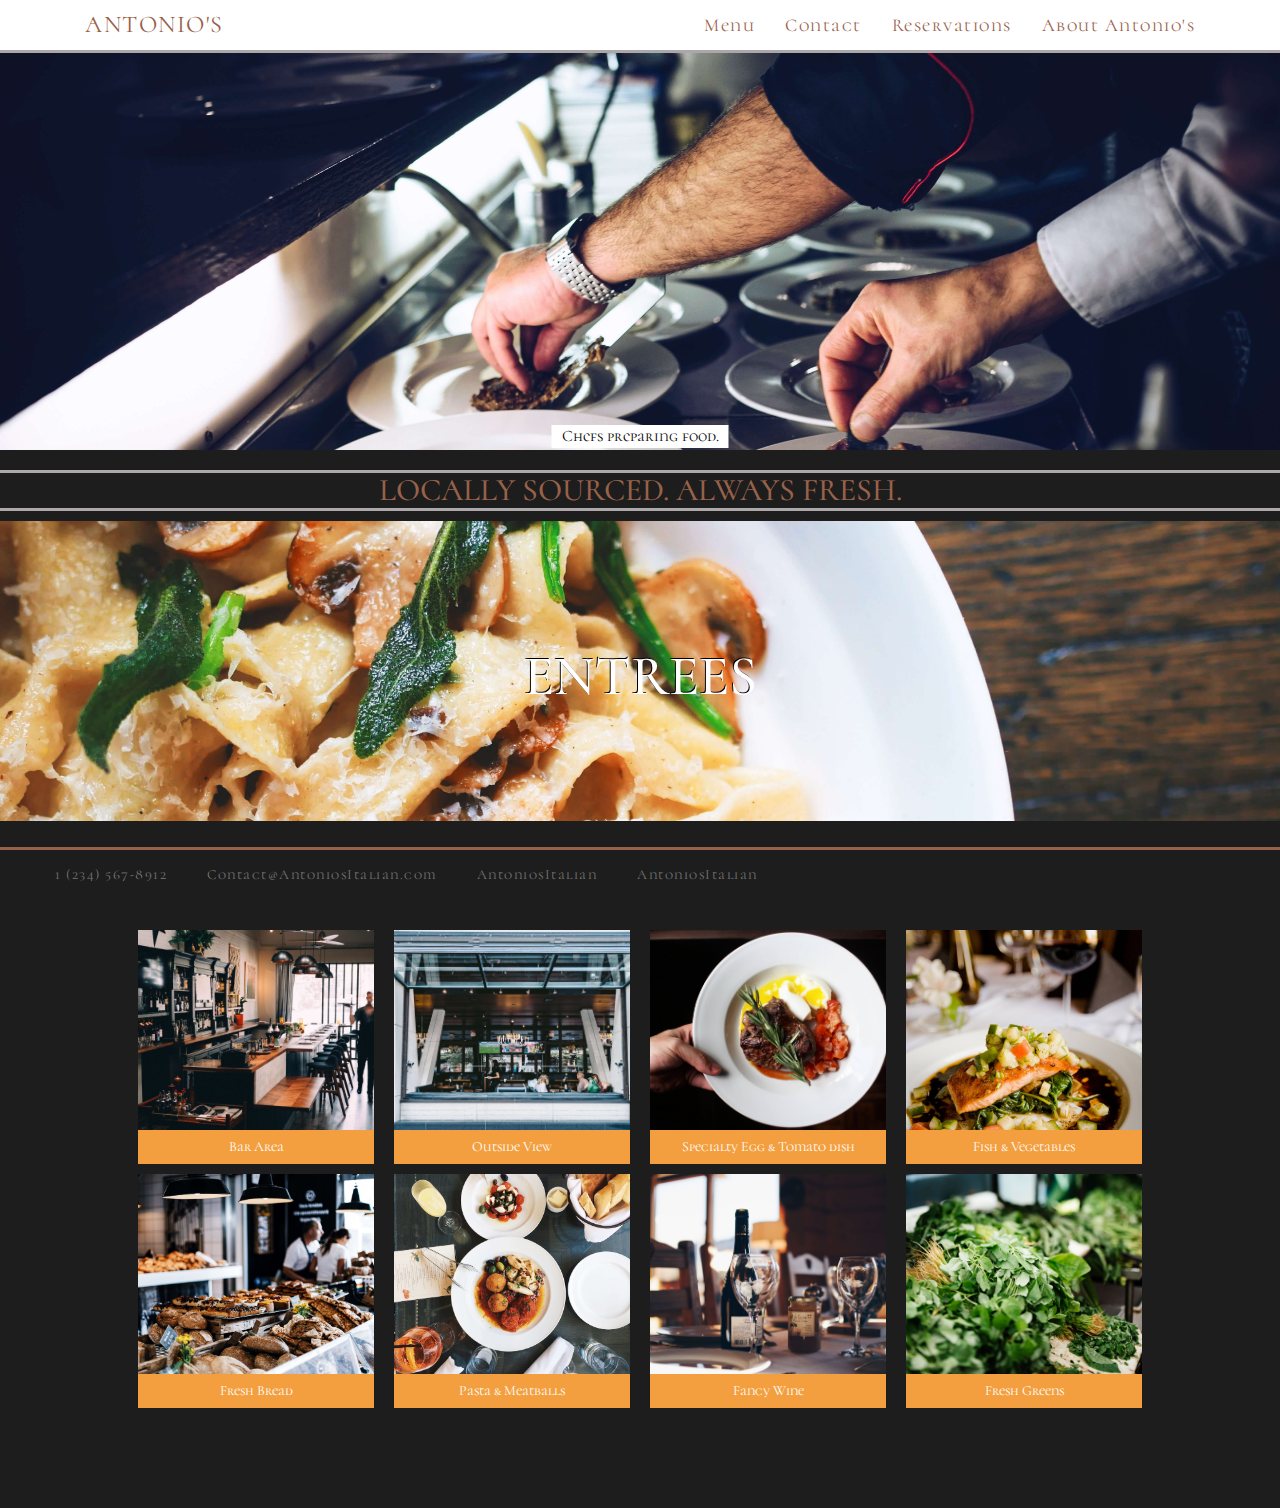
==== commit 31f6fed6: "Final redesign" ====
--- a/index.html
+++ b/index.html
@@ -89,16 +89,6 @@
             </div>
             
         </div>
-
-        <!-- CONTROLS -->
-        <a class="left carousel-control" href="#carousel-example-generic" role="button" data-slide="prev">
-            <span class="glyphicon glyphicon-chevron-left" aria-hidden="true"></span>
-            <span class="sr-only">Previous</span>
-        </a>
-        <a class="right carousel-control" href="#carousel-example-generic" role="button" data-slide="next">
-            <span class="glyphicon glyphicon-chevron-right" aria-hidden="true"></span>
-            <span class="sr-only">Next</span>
-        </a>
     </div>
     
     <div class="slogan">
@@ -106,29 +96,24 @@
     </div>
     
     <section id="menu-choice">
-        <div class="section-header">
-            <h1>Menu</h1>
-        </div>
-
         <div class="menu-preview">
-            <div class="menu-preview-container1">
-                <div class="individual-choice1" id="individual-choice1">
-                    <h2>Entrees</h2> 
-                    <div class="background-image1" id="background-image1"></div> 
-                </div>   
-            </div> 
-            <div class="menu-preview-container2">
-                <div class="individual-choice2"> 
-                    <div class="background-image2" id="background-image2"></div>
+           
+            <a href="menu.html#menu-container">
+                <div class="menu-preview-container1">  
+                    <h2>Entrees</h2>  
+                </div> 
+            </a>
+            <a href="menu.html#menu-container">
+                <div class="menu-preview-container2" id="menu-preview-container2"> 
                     <h2>Appetizers</h2>
-                </div>
-            </div>
-            <div class="menu-preview-container3">
-                <div class="individual-choice3">   
+                </div>  
+            </a>
+            
+            <a href="menu.html#menu-container">
+                <div class="menu-preview-container3" id="menu-preview-container3">
                     <h2>Desserts</h2>
-                    <div class="background-image3 background-image3-hover" id="background-image3"></div>
-                </div>
-            </div>
+                </div>        
+            </a>
 
         </div>
     </section>
--- a/main.css
+++ b/main.css
@@ -62,6 +62,18 @@
 @media (max-width: 518px) and (min-width: 357px) {
   #homepage #h2-1, #homepage #h2-2, #homepage #h2-3 {
     width: 40%; } }
+@media (max-width: 730px) and (min-width: 550px) {
+  #homepage #menu-choice #menu-preview-container2 {
+    background-size: 800px; }
+  #homepage #menu-choice #menu-preview-container3 {
+    background-size: 800px; } }
+@media (max-width: 549px) {
+  #homepage #menu-choice #menu-preview-container2 {
+    background-size: cover;
+    background-position-y: 0; }
+  #homepage #menu-choice #menu-preview-container3 {
+    background-size: cover;
+    background-position-y: 0; } }
 @media (max-width: 720px) {
   #about #all-testimonials {
     width: 100%;
@@ -121,7 +133,7 @@
   font-family: 'Cormorant Unicase', serif;
   background: #1d1d1d; }
 
-#homepage #menu-choice .section-header, #gallery .section-header, #menu-page .specialty-container #section-header, #menu-page .menu-container .section-header, #contact .contact-header, #reservation .reservation-header, #about .about-container .about-header, #about .testimonials .testimonial-header {
+#gallery .section-header, #menu-page .specialty-container #section-header, #menu-page .menu-container .section-header, #contact .contact-header, #reservation .reservation-header, #about .about-container .about-header, #about .testimonials .testimonial-header {
   text-align: center;
   margin-top: 30px;
   margin-bottom: 30px;
@@ -284,147 +296,89 @@
       border-bottom: 3px solid #aca7a8; }
   #homepage #menu-choice {
     background: #fff;
-    padding-bottom: 30px;
-    position: relative;
+    position: relative;
+    height: 300px;
+    overflow: scroll;
     /* MENU PREVIEW */ }
-    #homepage #menu-choice .section-header {
-      margin-bottom: unset;
-      padding-top: 15px; }
     #homepage #menu-choice .menu-preview {
       text-align: center; }
+      #homepage #menu-choice .menu-preview .menu-preview-container1:hover {
+        color: #97614a;
+        border: 4px solid #97614a; }
       #homepage #menu-choice .menu-preview .menu-preview-container1 {
         position: relative;
-        display: block; }
-        #homepage #menu-choice .menu-preview .menu-preview-container1 .individual-choice1 {
-          display: inline-block;
-          width: 60%;
-          max-width: 100%;
-          text-transform: uppercase;
-          margin-top: 10px;
-          margin-bottom: 10px;
-          letter-spacing: 1.8px; }
-        #homepage #menu-choice .menu-preview .menu-preview-container1 h2:hover {
-          border: 5px solid #97614a;
-          color: #97614a; }
+        background-image: url(img/menuitem2.jpg);
+        background-size: cover;
+        background-attachment: local;
+        height: 300px;
+        width: 100%;
+        transition: all .3s ease-in-out; }
         #homepage #menu-choice .menu-preview .menu-preview-container1 h2 {
           text-align: center;
-          display: flex;
+          display: inline-block;
+          justify-content: center;
+          text-transform: uppercase;
+          align-items: center;
+          position: relative;
+          color: white;
+          text-shadow: -1px -1px 0 #000;
+          z-index: 5;
+          top: 125px;
+          transition: all .3s ease-in-out;
+          margin: 0;
+          font-size: 4em; }
+      #homepage #menu-choice .menu-preview .menu-preview-container2:hover {
+        color: #97614a;
+        border: 4px solid #97614a; }
+      #homepage #menu-choice .menu-preview .menu-preview-container2 {
+        position: relative;
+        background-image: url(img/menuitem3.jpg);
+        background-size: cover;
+        background-attachment: local;
+        background-position-y: -125px;
+        height: 300px;
+        width: 100%;
+        transition: all .3s ease-in-out; }
+        #homepage #menu-choice .menu-preview .menu-preview-container2 h2 {
+          text-align: center;
+          display: inline-block;
+          text-transform: uppercase;
           justify-content: center;
           align-items: center;
-          height: 100px;
-          width: 100%;
           position: relative;
-          border: 5px solid #aca7a8;
-          color: #aca7a8;
+          color: white;
+          text-shadow: -1px -1px 0 #000;
           z-index: 5;
-          transition: all .3s ease-in-out; }
-        #homepage #menu-choice .menu-preview .menu-preview-container1 .background-image1-hover {
-          background-image: url(img/menuitem2.jpg);
-          background-size: cover !important;
-          position: fixed;
-          height: 100%;
-          width: 100%;
-          top: 0;
-          left: 0;
-          display: unset; }
-        #homepage #menu-choice .menu-preview .menu-preview-container1 .background-image1 {
-          background-image: url(img/menuitem2.jpg);
-          background-size: cover !important;
-          position: fixed;
-          height: 100%;
-          width: 100%;
-          top: 0;
-          left: 0;
-          display: none;
-          border: 5px solid orange; }
-      #homepage #menu-choice .menu-preview .menu-preview-container2 {
+          top: 125px;
+          transition: all .3s ease-in-out;
+          margin: 0;
+          font-size: 4em; }
+      #homepage #menu-choice .menu-preview .menu-preview-container3:hover {
+        color: #97614a;
+        border: 4px solid #97614a; }
+      #homepage #menu-choice .menu-preview .menu-preview-container3 {
         position: relative;
-        display: block; }
-        #homepage #menu-choice .menu-preview .menu-preview-container2 .individual-choice2 {
+        background-image: url(img/menuitem5.jpg);
+        background-size: cover;
+        background-attachment: local;
+        background-position-y: -200px;
+        height: 300px;
+        width: 100%;
+        transition: all .3s ease-in-out; }
+        #homepage #menu-choice .menu-preview .menu-preview-container3 h2 {
+          text-align: center;
           display: inline-block;
-          width: 60%;
-          max-width: 100%;
-          text-transform: uppercase;
-          margin-top: 10px;
-          margin-bottom: 10px;
-          letter-spacing: 1.8px; }
-        #homepage #menu-choice .menu-preview .menu-preview-container2 h2:hover {
-          border: 5px solid #97614a;
-          color: #97614a; }
-        #homepage #menu-choice .menu-preview .menu-preview-container2 h2 {
-          text-align: center;
-          display: flex;
           justify-content: center;
           align-items: center;
-          height: 100px;
-          width: 100%;
+          text-transform: uppercase;
           position: relative;
-          border: 5px solid #aca7a8;
-          color: #aca7a8;
+          color: white;
+          text-shadow: -1px -1px 0 #000;
           z-index: 5;
-          transition: all .3s ease-in-out; }
-        #homepage #menu-choice .menu-preview .menu-preview-container2 .background-image2-hover {
-          background-image: url(img/menuitem3.jpg);
-          background-size: cover !important;
-          position: fixed;
-          height: 100%;
-          width: 100%;
-          top: 0;
-          left: 0;
-          display: unset; }
-        #homepage #menu-choice .menu-preview .menu-preview-container2 .background-image2 {
-          background-image: url(img/menuitem3.jpg);
-          background-size: cover !important;
-          position: fixed;
-          height: 100%;
-          width: 100%;
-          top: 0;
-          left: 0;
-          display: none; }
-      #homepage #menu-choice .menu-preview .menu-preview-container3 {
-        position: relative;
-        display: block; }
-        #homepage #menu-choice .menu-preview .menu-preview-container3 .individual-choice3 {
-          display: inline-block;
-          width: 60%;
-          max-width: 100%;
-          text-transform: uppercase;
-          margin-top: 10px;
-          margin-bottom: 10px;
-          letter-spacing: 1.8px; }
-        #homepage #menu-choice .menu-preview .menu-preview-container3 h2:hover {
-          border: 5px solid #97614a;
-          color: #97614a; }
-        #homepage #menu-choice .menu-preview .menu-preview-container3 h2 {
-          text-align: center;
-          display: flex;
-          justify-content: center;
-          align-items: center;
-          height: 100px;
-          width: 100%;
-          position: relative;
-          border: 5px solid #aca7a8;
-          color: #aca7a8;
-          z-index: 5;
-          transition: all .3s ease-in-out; }
-        #homepage #menu-choice .menu-preview .menu-preview-container3 .background-image3-hover {
-          background-image: url(img/menuitem5.jpg);
-          background-size: cover !important;
-          position: fixed;
-          height: 100%;
-          width: 100%;
-          top: 0;
-          left: 0;
-          display: unset; }
-        #homepage #menu-choice .menu-preview .menu-preview-container3 .background-image3 {
-          background-image: url(img/menuitem5.jpg);
-          background-size: cover !important;
-          position: fixed;
-          height: 100%;
-          width: 100%;
-          top: 0;
-          left: 0;
-          display: none; }
+          top: 125px;
+          transition: all .3s ease-in-out;
+          margin: 0;
+          font-size: 4em; }
 
 /* HOMEPAGE */
 #gallery {
@@ -528,12 +482,12 @@
   #menu-page .specialty-container {
     position: relative;
     width: 100%;
-    margin-bottom: 50px;
     /* SPECIALTY CONTAINER */ }
   #menu-page .menu-container {
     position: relative;
     display: inline-block;
-    width: 100%; }
+    width: 100%;
+    padding-top: 25px; }
     #menu-page .menu-container .menu {
       position: inherit;
       display: flex;
